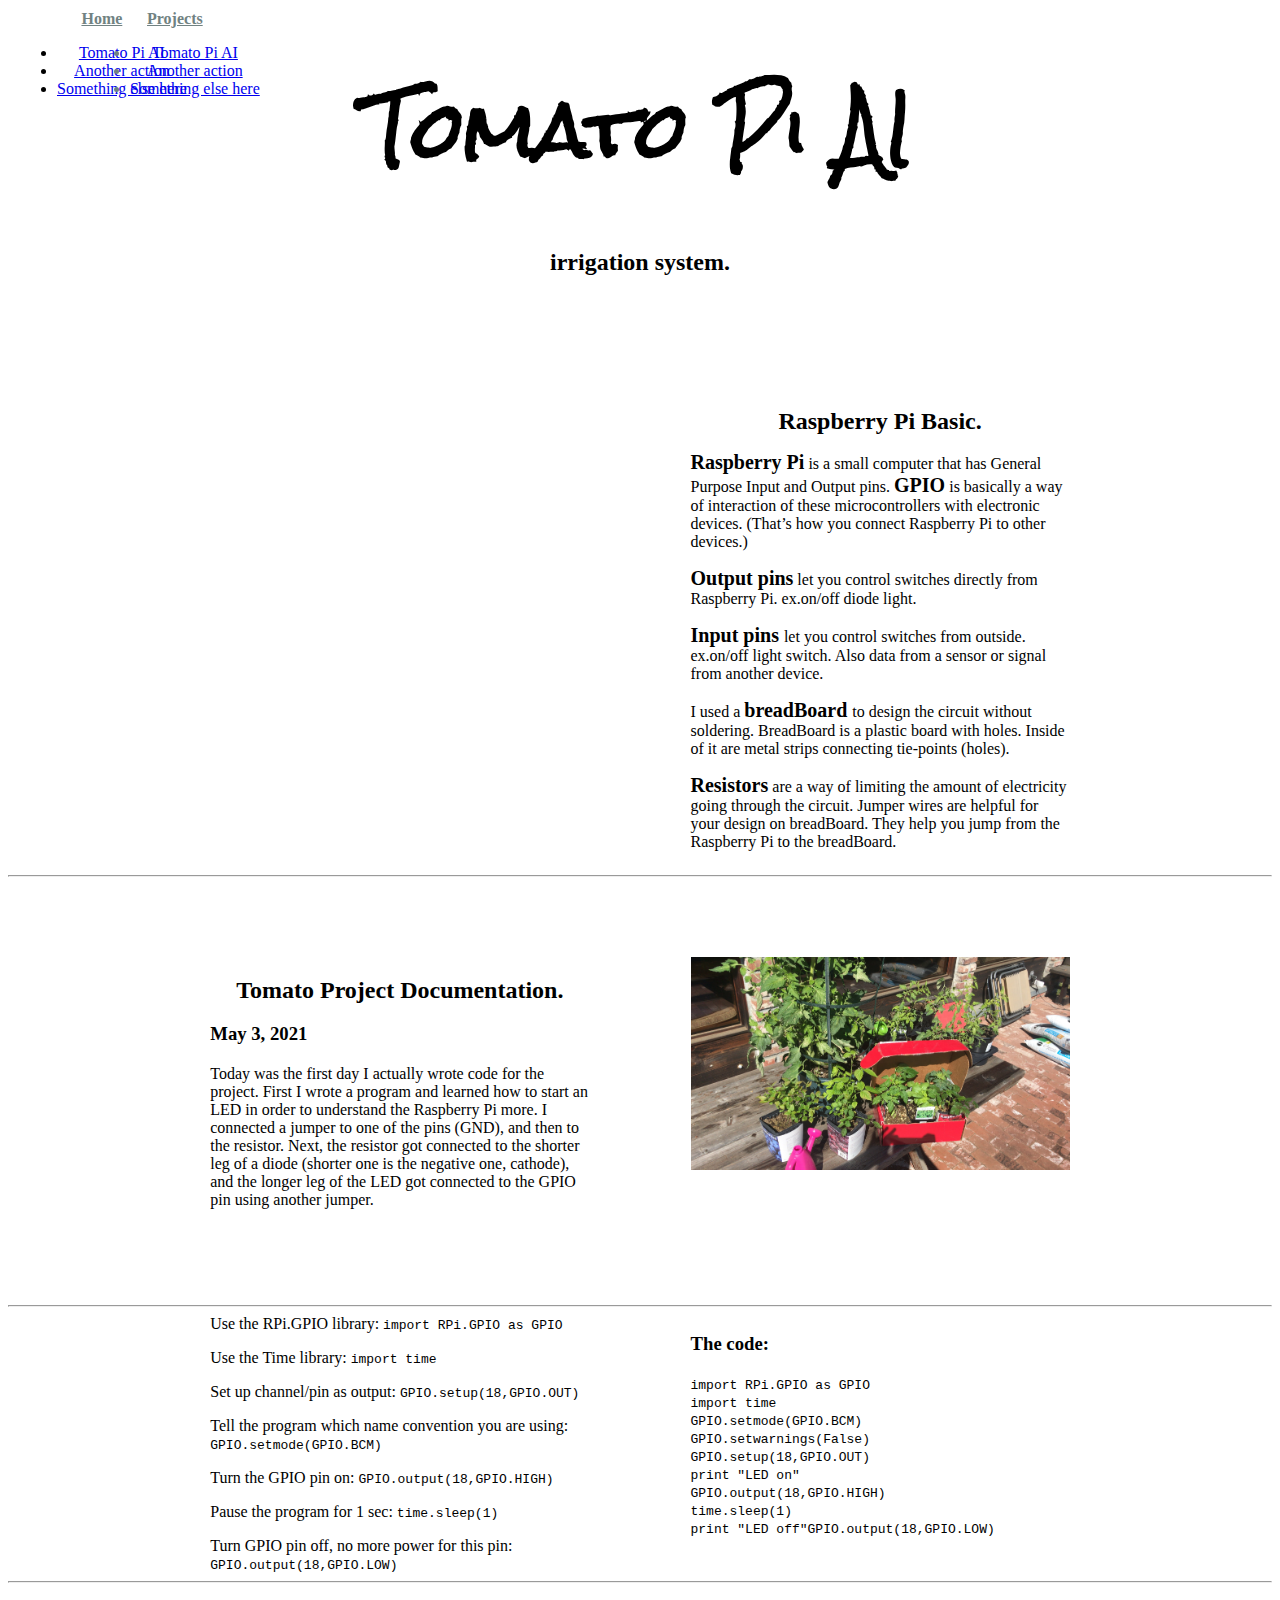
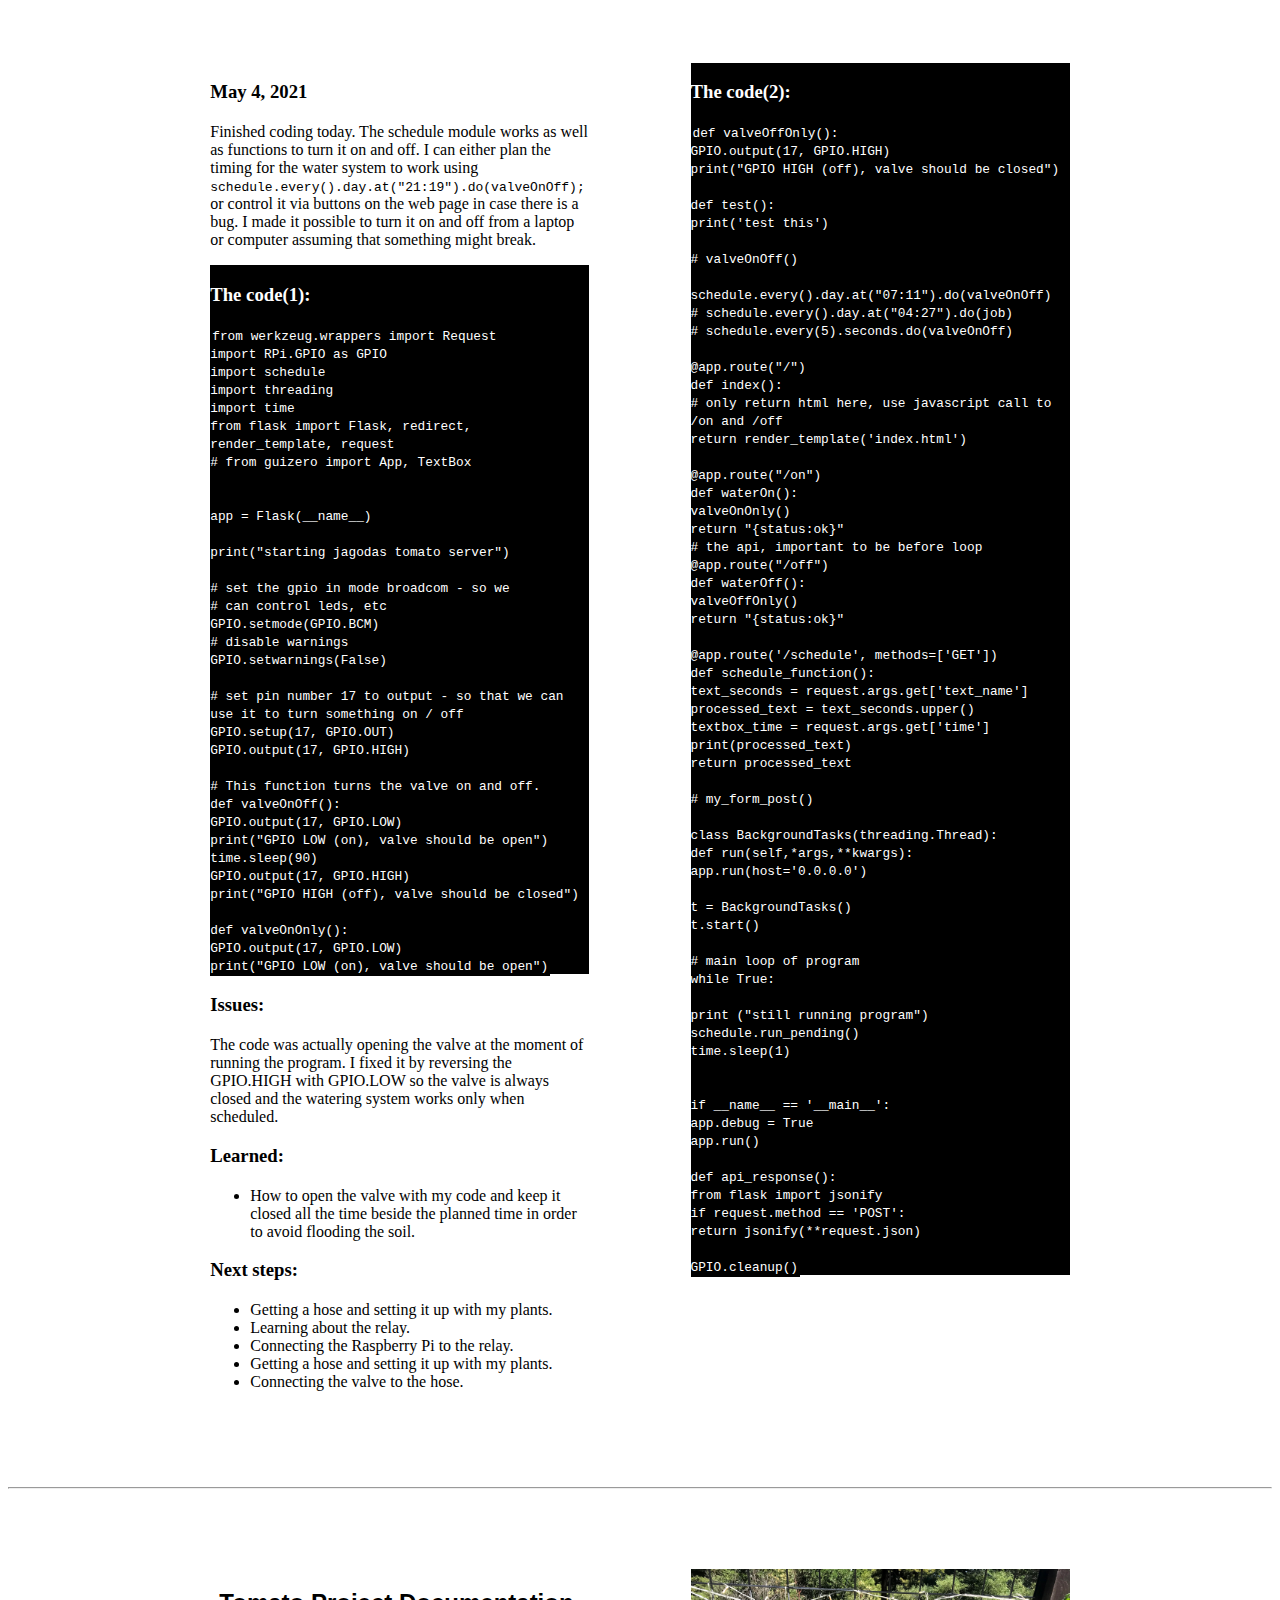
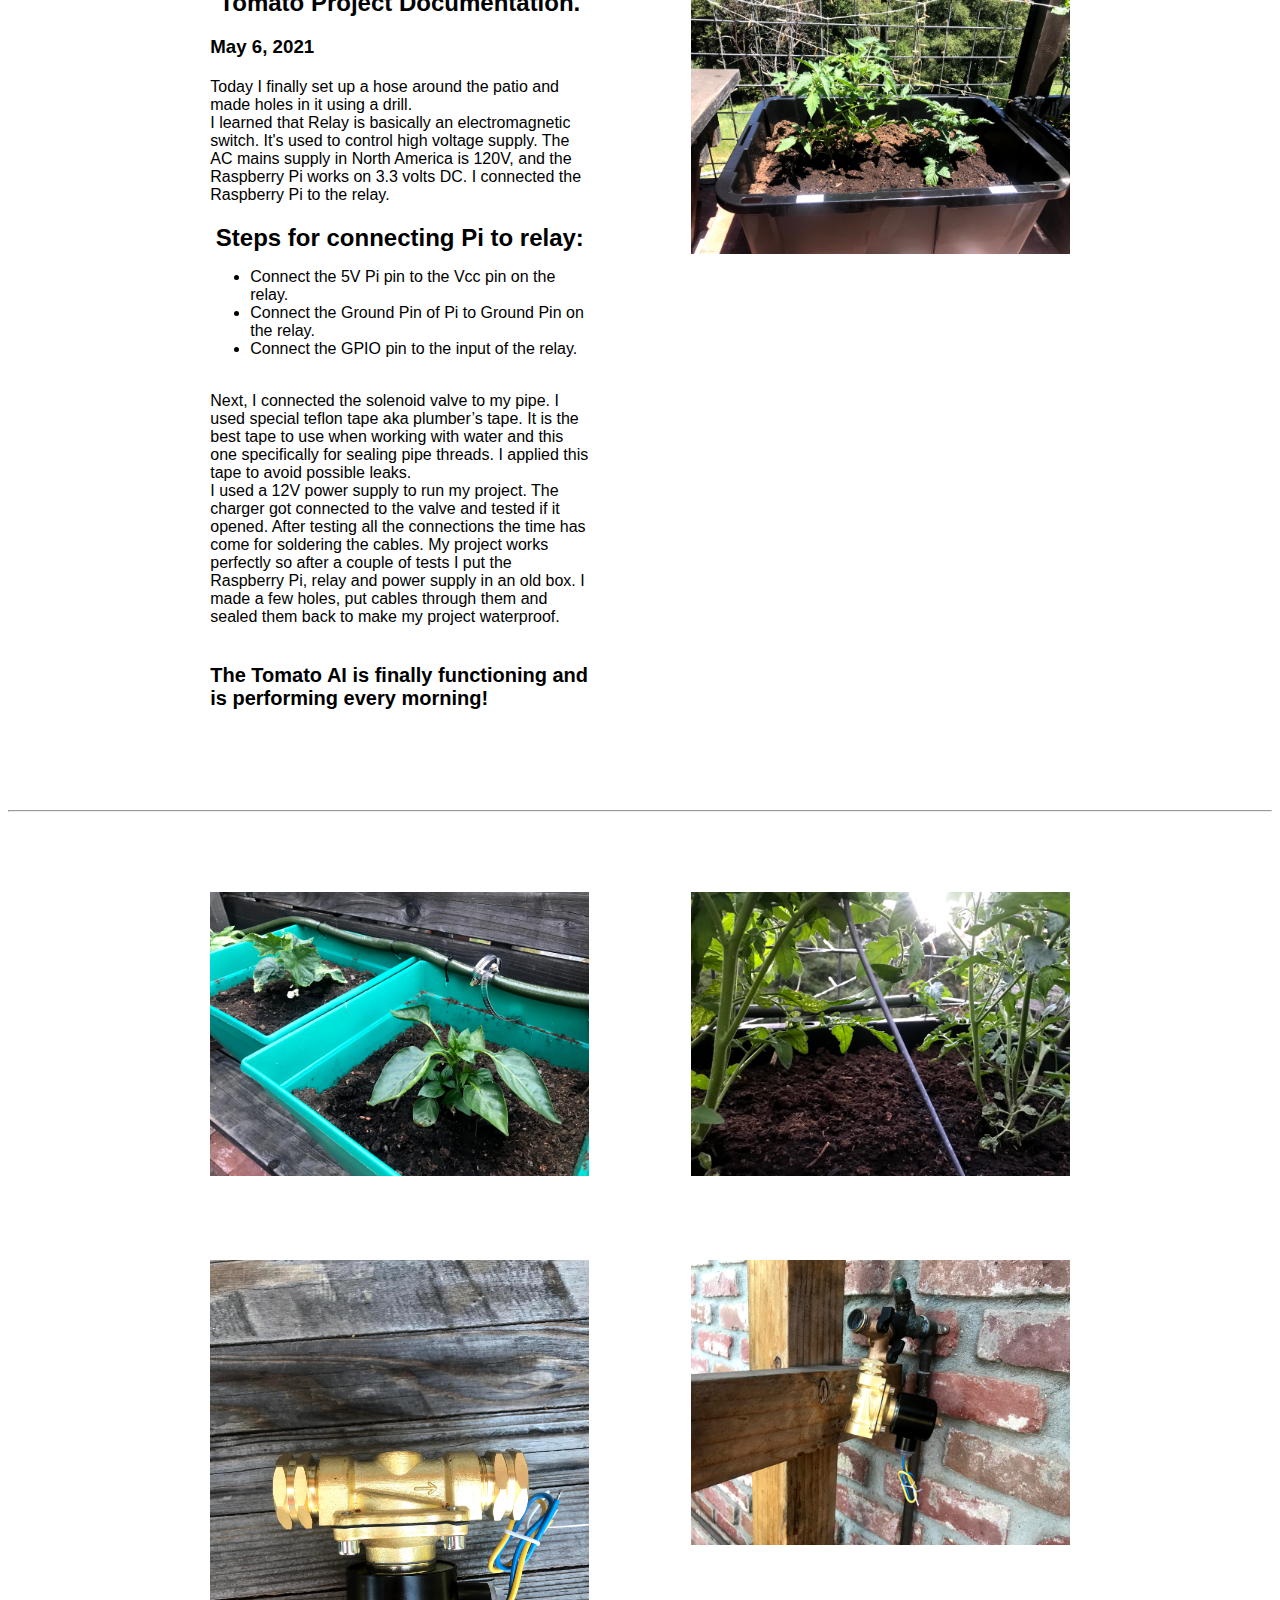
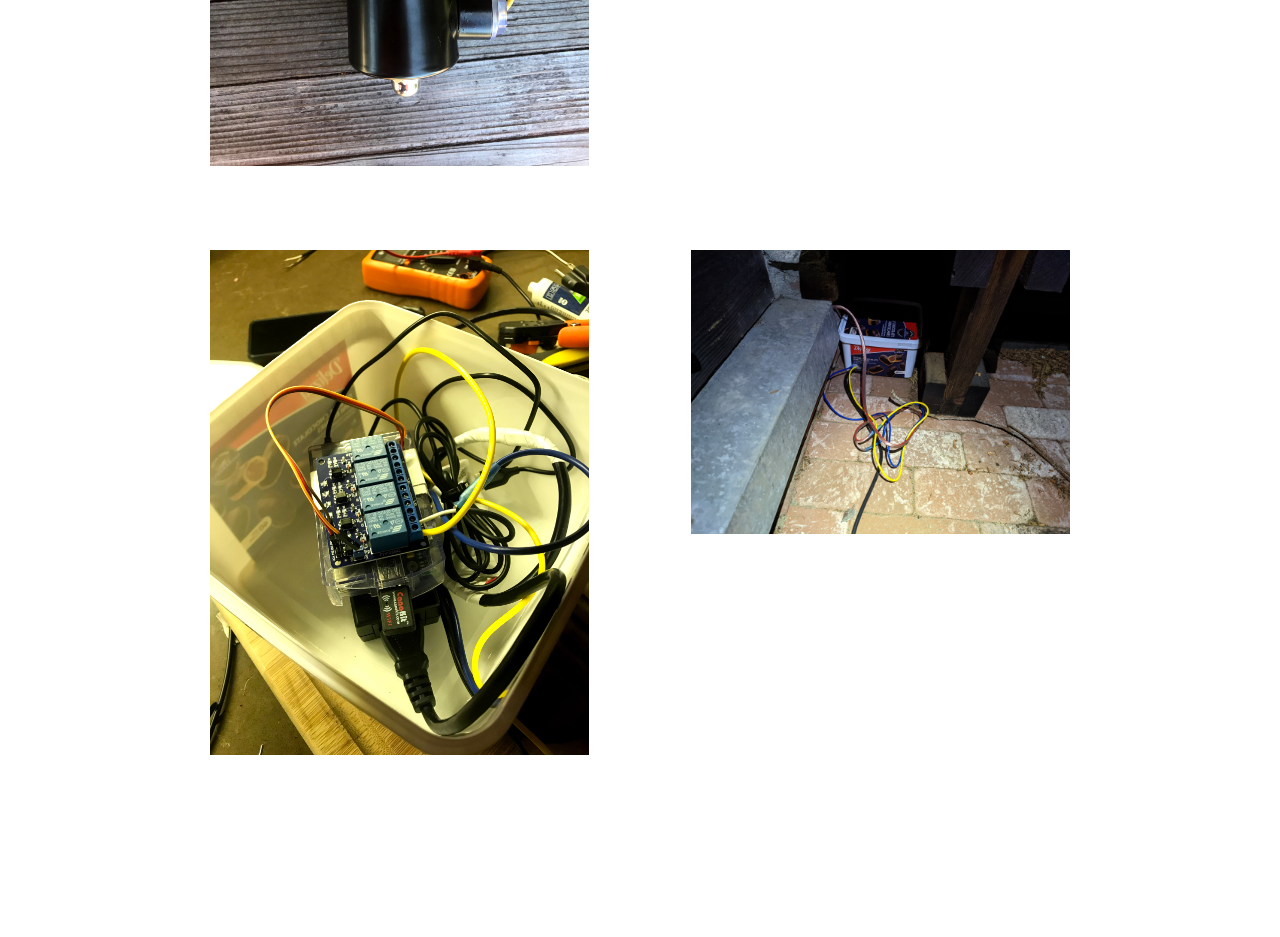
==== exercise.html @ 42cd70f2 "Add files via upload" ====
<!DOCTYPE html>
<html lang="en" dir="ltr">
  <head>
    <meta charset="utf-8">
    <title>Tomato Pi Web</title>
    <link href="https://cdn.jsdelivr.net/npm/bootstrap@5.0.1/dist/css/bootstrap.min.css" rel="stylesheet" integrity="sha384-+0n0xVW2eSR5OomGNYDnhzAbDsOXxcvSN1TPprVMTNDbiYZCxYbOOl7+AMvyTG2x" crossorigin="anonymous">

    <link rel="stylesheet" href="css/styles3.css">

  </head>
  <body>
    <!-- ***DROPDOWN MENU/PAGE TITLE*** -->

<div class="top-container">
    <div class="dropdown-home">
      <a class="btn btn-secondary dropdown-toggle" href="https://www.w3schools.com/" role="button" id="dropdownMenuLink" data-bs-toggle="dropdown" aria-expanded="false">
        Home
      </a>
      <ul class="dropdown-menu" aria-labelledby="dropdownMenuLink">
        <li><a class="dropdown-item" href="#">Tomato Pi AI</a></li>
        <li><a class="dropdown-item" href="#">Another action</a></li>
        <li><a class="dropdown-item" href="#">Something else here</a></li>
      </ul>
    </div>

    <div class="dropdown">
      <a class="btn btn-secondary dropdown-toggle" href="https://www.w3schools.com/" role="button" id="dropdownMenuLink" data-bs-toggle="dropdown" aria-expanded="false">
        Projects
      </a>

      <ul class="dropdown-menu" aria-labelledby="dropdownMenuLink">
        <li><a class="dropdown-item" href="#">Tomato Pi AI</a></li>
        <li><a class="dropdown-item" href="#">Another action</a></li>
        <li><a class="dropdown-item" href="#">Something else here</a></li>
      </ul>
    </div>
    <h1>Tomato Pi AI</h1>
    <h2 class="intro">irrigation system.</h2>
</div>


<!-- *** FIRST CONTAINER/INTRO *** -->

<div class="intro_container">
  <div class="intro_img_container">
   <img class=intro_photo src="images/tomato_main.jpg" alt="">
   </div>
  <div class="all-text-container">
    <h2>Raspberry Pi Basic.</h2>

    <p> <span class="bolder">Raspberry Pi</span> is a small computer that has General Purpose Input and Output pins. <span class="bolder">GPIO</span> is basically a way of interaction of these microcontrollers with electronic devices. (That’s how
        you connect Raspberry Pi to other devices.)
      </p>
      <p><span class="bolder">Output pins</span> let you control switches directly from Raspberry Pi. ex.on/off diode light.</p>
      <p><span class="bolder">Input pins </span> let you control switches from outside. ex.on/off light switch. Also data from a sensor or signal from another device.</p>
      <p>I used a <span class="bolder">breadBoard </span> to design the circuit without soldering. BreadBoard is a plastic board with holes. Inside of it are metal strips connecting tie-points (holes).</p>
      <p><span class="bolder">Resistors</span> are a way of limiting the amount of electricity going through the circuit. Jumper wires are helpful for your design on breadBoard. They help you jump from the Raspberry Pi to the breadBoard.</p>
</div>
</div>
<hr>
<!-- SECOND CONTAINER -->

<div class="second_container">
  <div class="all-text-container2">
    <h2>Tomato Project Documentation.</h2>
    <h3>May 3, 2021</h3>
    <p class="dev1_text">
     Today was the first day I actually wrote code for the project. First I wrote a program and learned how to start an LED in order to understand the Raspberry Pi more. I connected a jumper to
     one of the pins (GND), and then to the resistor. Next, the resistor got
     connected to the shorter leg of a diode (shorter one is the negative one, cathode), and the longer leg of the LED got connected to the GPIO pin using another jumper.
 </p>
 </div>
<div class="intro_img_container2">
 <img class=intro_photo src="images/tomato1.jpg" alt="">
 </div>

</div>
<hr>

<!-- ** THIRD CONTAINER *** -->

<div class="intro_container">
  <div class="intro_img_container">
   <!-- <img class=intro_photo src="images/screenshot1.png" alt=""> -->
      Use the RPi.GPIO library:
      <code>import RPi.GPIO as GPIO</code>

      <p></p>Use the Time library:
      <code>import time</code>

      <p></p>Set up channel/pin as output:
      <code>GPIO.setup(18,GPIO.OUT)</code>

      <p></p>Tell the program which name convention you are using:
      <code>GPIO.setmode(GPIO.BCM)</code>

      <p></p>Turn the GPIO pin on:
      <code>GPIO.output(18,GPIO.HIGH)</code>

      <p></p>Pause the program for 1 sec:
      <code>time.sleep(1)</code>

      <p></p>Turn GPIO pin off, no more power for this pin:
      <code>GPIO.output(18,GPIO.LOW)</code>
   </div>
  <div class="all-text-container">
    <h3>The code: </h3>
      <code>
        import RPi.GPIO as GPIO<br>
        import time<br>
        GPIO.setmode(GPIO.BCM) <br>
        GPIO.setwarnings(False)<br>
        GPIO.setup(18,GPIO.OUT)<br>
        print "LED on"<br>
        GPIO.output(18,GPIO.HIGH)<br>
        time.sleep(1)<br>
        print "LED off"GPIO.output(18,GPIO.LOW)<br>
</code>

</div>
</div>
<hr>
<div class="second_container">
  <div class="all-text-container2">
    <h3>May 4, 2021</h3>
    <p class="dev1_text">
     Finished coding today. The schedule module works as well as functions to turn it on and off.
     I can either plan the timing for the water system to work using <code>schedule.every().day.at("21:19").do(valveOnOff);</code>
     or control it via buttons on the web page in case there is a bug. I made it possible to turn it on and off from a
     laptop or computer assuming that something might break.
 </p>
 <div class="intro_img_container_code_1">
   <h3 class="h3_code">The code(1):</h3>
   <code class="code">from werkzeug.wrappers import Request <br>
   import RPi.GPIO as GPIO<br>
   import schedule<br>
   import threading<br>
   import time<br>
   from flask import Flask, redirect, render_template, request<br>
   # from guizero import App, TextBox<br>
<br><br>

   app = Flask(__name__)<br>
<br>
   print("starting jagodas tomato server")<br>
<br>
   # set the gpio in mode broadcom - so we<br>
   #  can control leds, etc<br>
   GPIO.setmode(GPIO.BCM)<br>
   # disable warnings<br>
   GPIO.setwarnings(False)<br>
<br>
   # set pin number 17 to output - so that we can use it to turn something on / off<br>
   GPIO.setup(17, GPIO.OUT)<br>
   GPIO.output(17, GPIO.HIGH)<br>
<br>
   # This function turns the valve on and off.<br>
   def valveOnOff():<br>
      GPIO.output(17, GPIO.LOW)<br>
      print("GPIO LOW (on), valve should be open")<br>
      time.sleep(90)<br>
      GPIO.output(17, GPIO.HIGH)<br>
      print("GPIO HIGH (off), valve should be closed")<br>
<br>
   def valveOnOnly():<br>
      GPIO.output(17, GPIO.LOW)<br>
      print("GPIO LOW (on), valve should be open")</code>

  </div>
  <p class="dev1_text">

      <h3>Issues:</h3>
      The code was actually opening the valve at the moment of running the program. I fixed it by reversing the GPIO.HIGH with GPIO.LOW so the valve is always closed and the watering system works only when scheduled.

      <h3>Learned:</h3>
      <ul>
        <li>How to open the valve with my code and keep it closed all the time beside the planned time in
          order to avoid flooding the soil.
        </li>

      </ul>
      <h3>Next steps:</h3>
      <ul>
        <li>Getting a hose and setting it up with my plants.</li>
        <li>Learning about the relay.</li>
        <li>Connecting the Raspberry Pi to the relay.</li>
        <li>Getting a hose and setting it up with my plants.</li>
        <li>Connecting the valve to the hose. </li>
      </ul>

 </div>
<div class="intro_img_container_code_2">
  <h3 class="h3_code">The code(2):</h3>
  <code class="code">
    def valveOffOnly(): <br>
   GPIO.output(17, GPIO.HIGH)<br>
   print("GPIO HIGH (off), valve should be closed")<br>
<br>
def test():<br>
   print('test this')<br>
<br>

# valveOnOff()<br>
<br>
schedule.every().day.at("07:11").do(valveOnOff)<br>
# schedule.every().day.at("04:27").do(job)<br>
# schedule.every(5).seconds.do(valveOnOff)<br>
<br>

@app.route("/")<br>
def index():<br>
   # only return html here, use javascript call to /on and /off<br>
   return render_template('index.html')<br>
<br>
@app.route("/on")<br>
def waterOn():<br>
   valveOnOnly()<br>
   return "{status:ok}"<br>

# the api, important to be before loop<br>
@app.route("/off")<br>
def waterOff():<br>
   valveOffOnly()<br>
   return "{status:ok}"<br>
<br>
@app.route('/schedule', methods=['GET'])<br>
def schedule_function():<br>
   text_seconds = request.args.get['text_name']<br>
   processed_text = text_seconds.upper()<br>
   textbox_time = request.args.get['time']<br>
   print(processed_text)<br>
   return processed_text<br>
<br>
# my_form_post()
<br><br>

class BackgroundTasks(threading.Thread):<br>
   def run(self,*args,**kwargs):<br>
       app.run(host='0.0.0.0')<br>
<br>
t = BackgroundTasks()<br>
t.start()<br>
<br>
# main loop of program<br>
while True:<br><br>
   print ("still running program")<br>
   schedule.run_pending()<br>
   time.sleep(1)<br>

<br><br>



if __name__ == '__main__':<br>
   app.debug = True<br>
   app.run()<br>
<br>


def api_response():<br>
   from flask import jsonify<br>
   if request.method == 'POST':<br>
       return jsonify(**request.json)<br>
<br>
GPIO.cleanup()<br>
</code>

 </div>

</div>
<hr>

<div class="second_container">
  <div class="all-text-container_last">
    <h2>Tomato Project Documentation.</h2>
    <h3>May 6, 2021</h3>
    <p class="dev1_text_last">
     Today I finally set up a hose around the patio and made holes in it using a drill. <br>
     I learned that Relay is basically an electromagnetic switch. It's used to control high voltage supply. The AC mains supply in North America is 120V, and the Raspberry Pi works on 3.3 volts DC. I connected the Raspberry Pi to the relay.<br>

     <h2>Steps for connecting Pi to relay:</h2>
     <ul>
      <li>Connect the 5V Pi pin to the Vcc pin on the relay.</li>
      <li>Connect the Ground Pin of Pi to Ground Pin on the relay.</li>
      <li>Connect the GPIO pin to the input of the relay.</li>
     </ul>

     <br>

     Next, I connected the solenoid valve to my pipe. I used special teflon tape aka plumber’s tape.
      It is the best tape to use when working with water and this one specifically for sealing pipe threads.
       I applied this tape to avoid possible leaks.
<br>
     I used a 12V power supply to run my project. The charger got connected to the valve and tested if it opened.
     After testing all the connections the time has come for soldering the cables. My project works perfectly so after
      a couple of tests I put the Raspberry Pi, relay and power supply in an old box. I made a few holes, put cables
      through them and sealed them back to make my project waterproof. <br> <br> <p class="bolder">The Tomato AI is finally functioning and
       is performing every morning!</p>

 </div>
<div class="intro_img_container2">
 <img class=intro_photo src="images/tom2.jpg" alt="">
 </div>

</div>
<hr>

<div class="intro_container break">
  <div class="intro_img_container">
   <img class=intro_photo src="images/tom3.jpg" alt="">
   </div>
   <div class="intro_img_container2">
    <img class=intro_photo src="images/tom4.jpg" alt="">
    </div>
</div>

<div class="intro_container break">
  <div class="intro_img_container ">
   <img class=intro_photo src="images/tom5.jpg" alt="">
   </div>
   <div class="intro_img_container2">
    <img class=intro_photo src="images/tom6.jpg" alt="">
    </div>
</div>

<div class="intro_container break">
  <div class="intro_img_container">
   <img class=intro_photo src="images/tom7.jpg" alt="">
   </div>
   <div class="intro_img_container2">
    <img class=intro_photo src="images/tom8.jpg" alt="">
    </div>
</div>

<div class="last_container">
  <div class="last_img">
   <img class=intro_photo src="images/tom9.jpg" alt="">
   </div>

<script src="https://cdn.jsdelivr.net/npm/bootstrap@5.0.1/dist/js/bootstrap.bundle.min.js" integrity="sha384-gtEjrD/SeCtmISkJkNUaaKMoLD0//ElJ19smozuHV6z3Iehds+3Ulb9Bn9Plx0x4" crossorigin="anonymous"></script>
</body>

</html>
---- css/styles3.css ----
@import url('https://fonts.googleapis.com/css2?family=Sigmar+One&display=swap');
@import url('https://fonts.googleapis.com/css2?family=Rock+Salt&display=swap');



body{
  text-align: center;
}


h1{
  text-align: center;
  font-size: 4.625rem;
  margin-top: 40px;
  font-family: 'Rock Salt', cursive;
  margin-bottom: 2rem;

}
h2{
  text-align: center;
  margin-bottom: 12px;
}
h3{
  text-align: left;
  margin-bottom: 20px;
}



/* ***DROPDWON MENU*** */

.dropdown{
  color: #718282;
  position: absolute;
  top: 10px;
  left: 90px;

}
.dropdown-home{
  position: absolute;
  top: 10px;
  left: 17px;
}
.dropdown-toggle::after {
   content: none;
}

.btn{
 color: #718282;
 background-color: transparent;
 border: 0;
 font-weight: bold;

 /* padding: 0%; */
}
.dropdown-item{
 padding: 0;
}

.dropdown-item:hover{
 padding: 3px;
 margin-left: 0px;
 border: 0;
}

/* ***TITLE*** */

.intro{
  margin-bottom: 7rem;
}


/* ***FIRST CONTAINER/INTRO*** */

.intro_container{
  display: block;
  overflow: auto;
}

.intro_img_container{
  width: 30%;
  /* height: 200px; */
  margin-right: 4%;
  padding-right: 0;
  /* background-color: red; */
  float:left;
  display: inline-block;
  margin-left: 16%;
  text-align: left;
}
.intro_photo{
  /* margin-left: 15rem; */
  /* padding: 6rem; */
  width: 100%;
  /* height: 500px; */
  border-radius: 3%
  object-fit: cover;
}

.all-text-container{
  /* height: 200px; */
  width: 30%;
  text-align: left;
  float: left;
  padding-left: 0px;
  margin-left: 4%;
  margin-right: 16%;
  display: inline-block;

}
.bolder{
  font-weight: bold;
  font-size: 1.25rem;
}



/* ***SECOND CONTAINER/DEVELOPMENT***  */

.second_container{
  display: block;
  overflow: auto;
  /* background-color: grey; */
  margin-top: 5rem;
  margin-bottom: 5rem;
  /* height: 100%; */
}

.all-text-container2{
  width: 30%;
  text-align: left;
  float: left;
  padding-left: 0px;
  margin-left: 16%;
  margin-right: 4%;
  display: inline-block;
  /* background-color: red; */
}

.intro_img_container2{
  width: 30%;
  /* height: 200px; */
  margin-right: 16%;
  padding-right: 0;
  /* background-color: green; */
  float:left;
  display: inline-block;
  margin-left: 4%;
}

.dev1_photo{
  width: 100%;
  float: left;
  /* margin-left: 5rem; */
  border-radius: 3%;
}

.dev1_h2{
  margin-left: 31px;
  /* padding-left: 1px; */
  /* position: relative; */
  /* left:10px; */
}
.dev1_text{
  /* padding: 0;
  position: relative; */
}

/* ** THIRD CONTAINER ***  */

.dev3_code_explenation{
  width: 30%;
  /* height: 200px; */
  margin-right: 4%;
  padding-right: 0;
  /* background-color: red; */
  float:left;
  display: inline-block;
  margin-left: 16%;
}
.code{
  font-family: Consolas,"courier new";
  color: white;
  background-color: black;
  padding: 2px;
  font-size: 80%;
  text-align: left;

}

.intro_img_container_code_1{
  width: 100%;
  /* height: 200px; */
  margin-right: 16%;
  padding-right: 0;
  background-color: black;
  float:left;
  display: inline-block;
  margin-left: 0%;
  text-align: left;
  margin-bottom: 20px;
}
.h3_code{
  color: white;
}

.intro_img_container_code_2{
  width: 30%;
  /* height: 200px; */
  margin-right: 16%;
  padding-right: 0;
  background-color: black;
  float:left;
  display: inline-block;
  margin-left: 4%;
  text-align: left;
}

.all-text-container_last{
  width: 30%;
  text-align: left;
  float: left;
  padding-left: 0px;
  margin-left: 16%;
  margin-right: 4%;
  display: inline-block;
  color: black;
  font-family: sans-serif;
  font-size: 1rem;
}
.dev1_text_last{
  color: black;
}
.break{
  margin-top: 5rem;
}

.last_container{

  text-align: center;
  margin-left: 16%;
  margin-top: 5rem;
  margin-bottom: 5rem;
  width: 68%;
  height: auto;
}
.last_img{
  height: 100%;
  object-fit: cover;
}
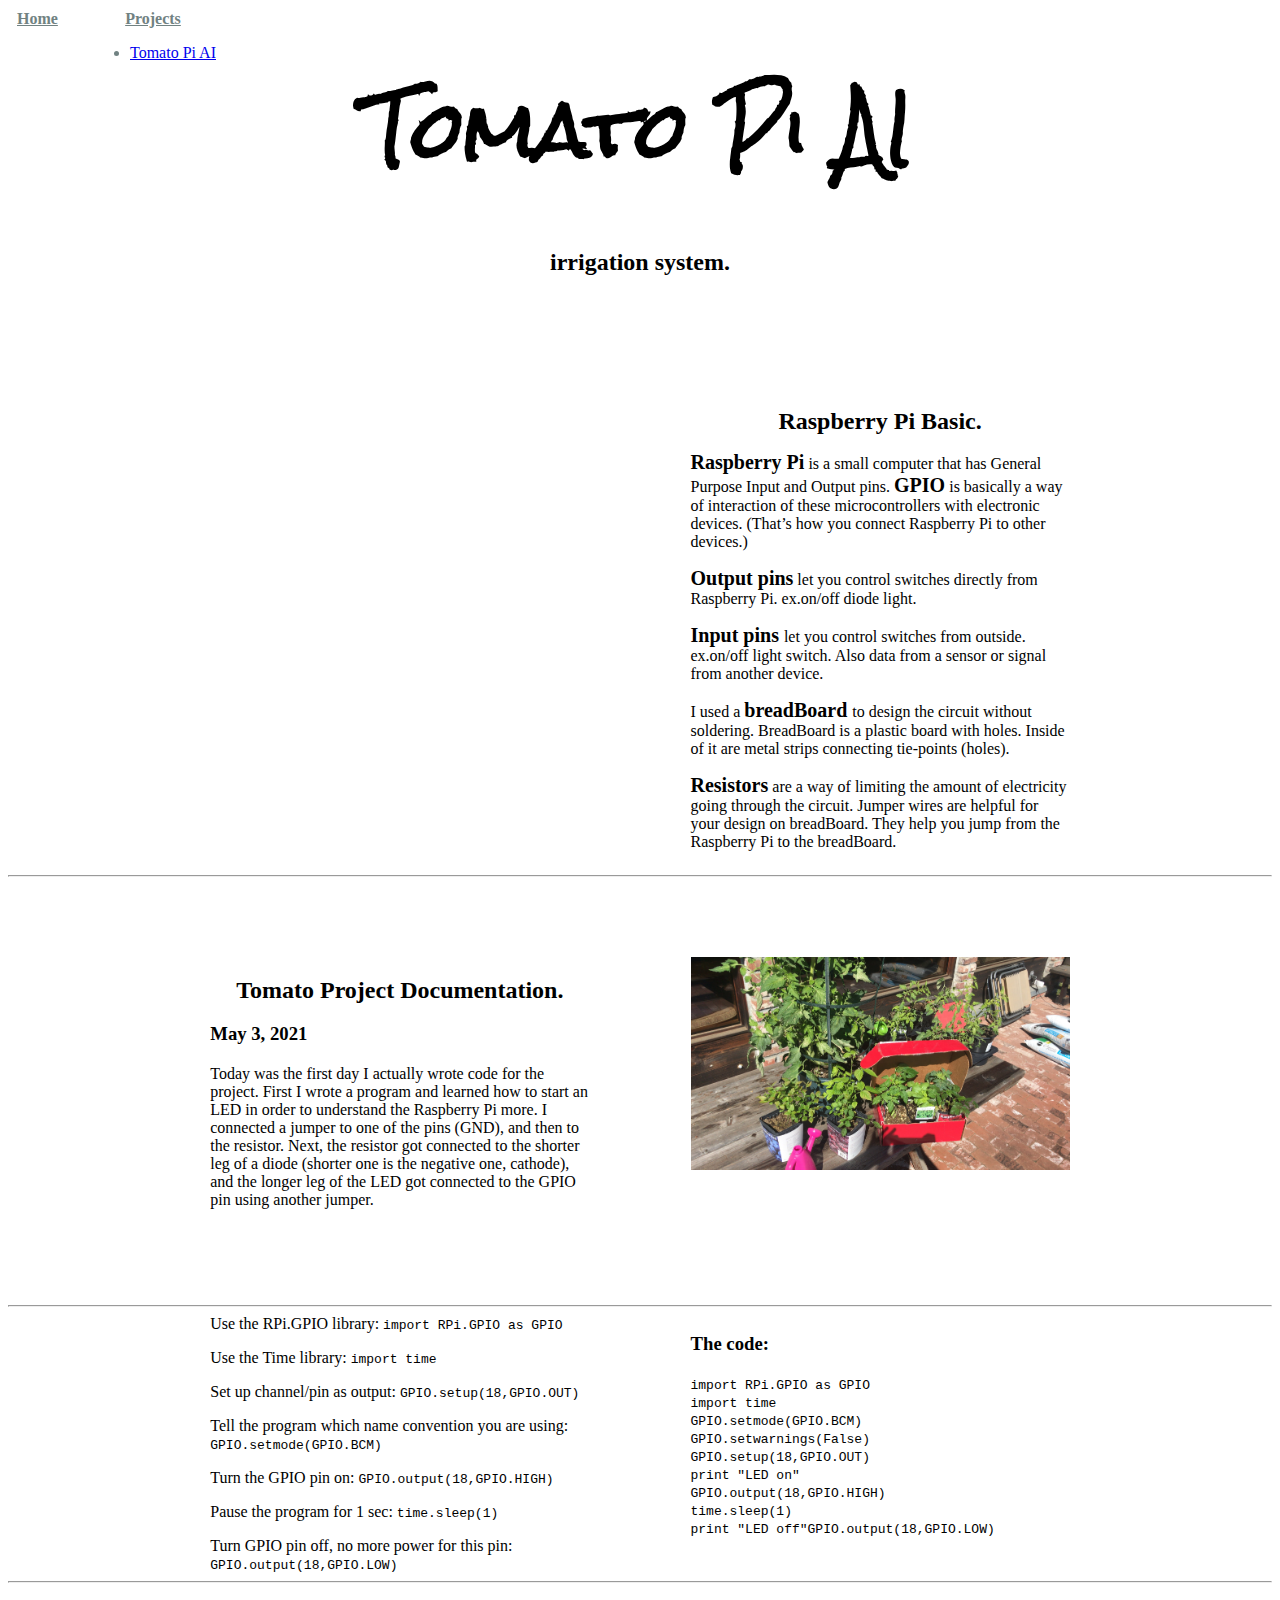
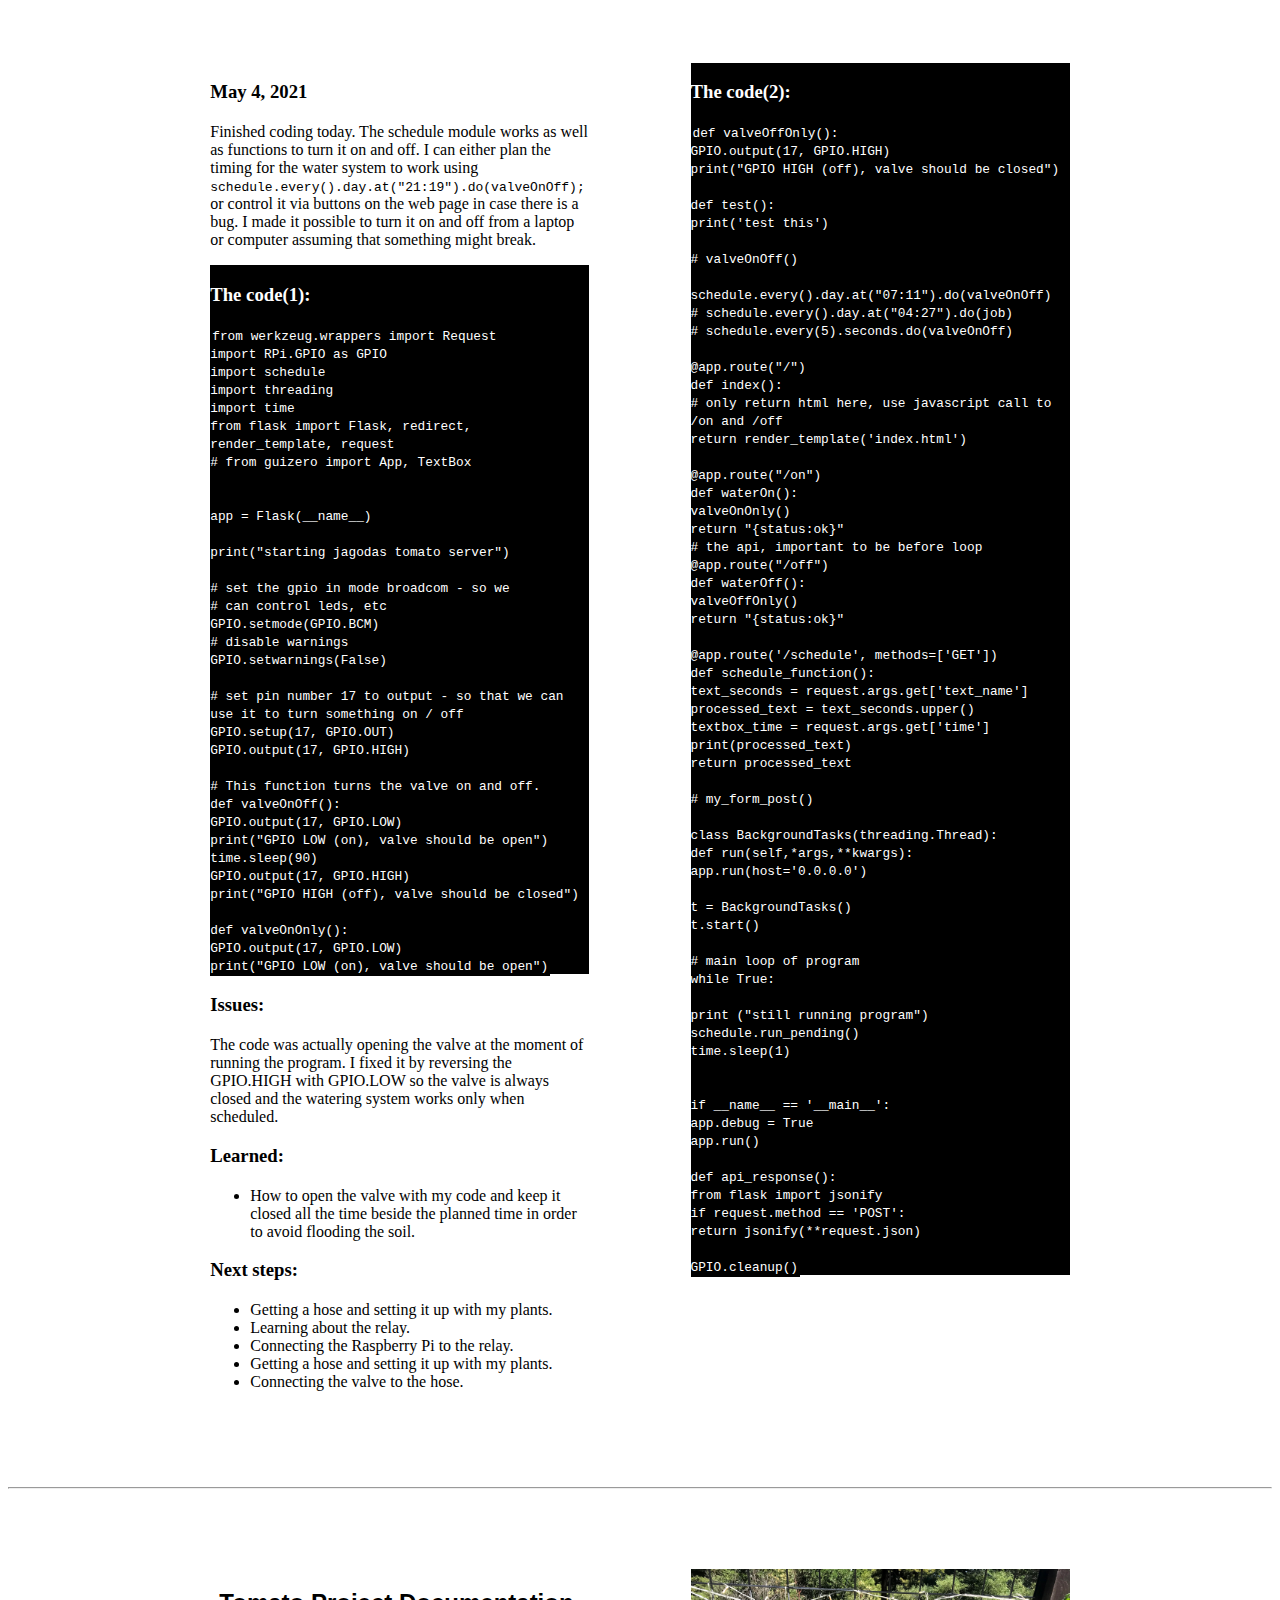
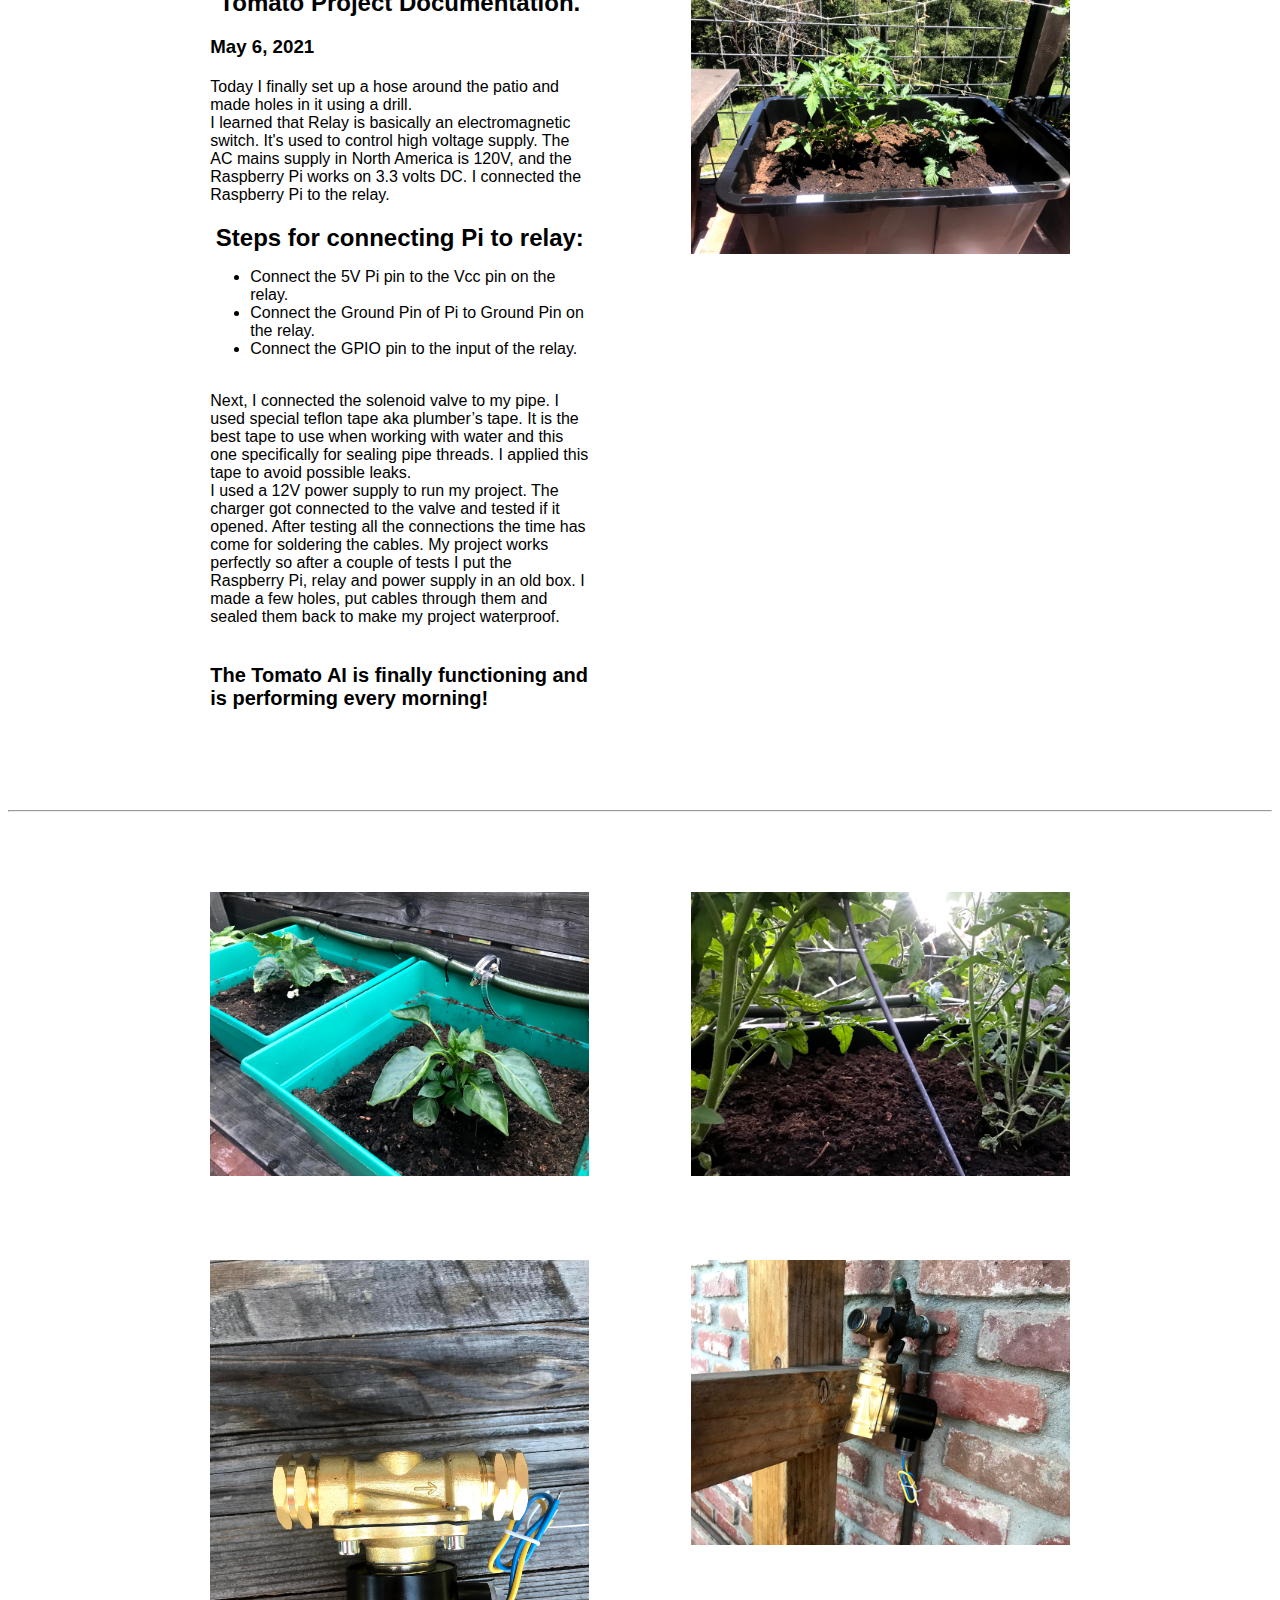
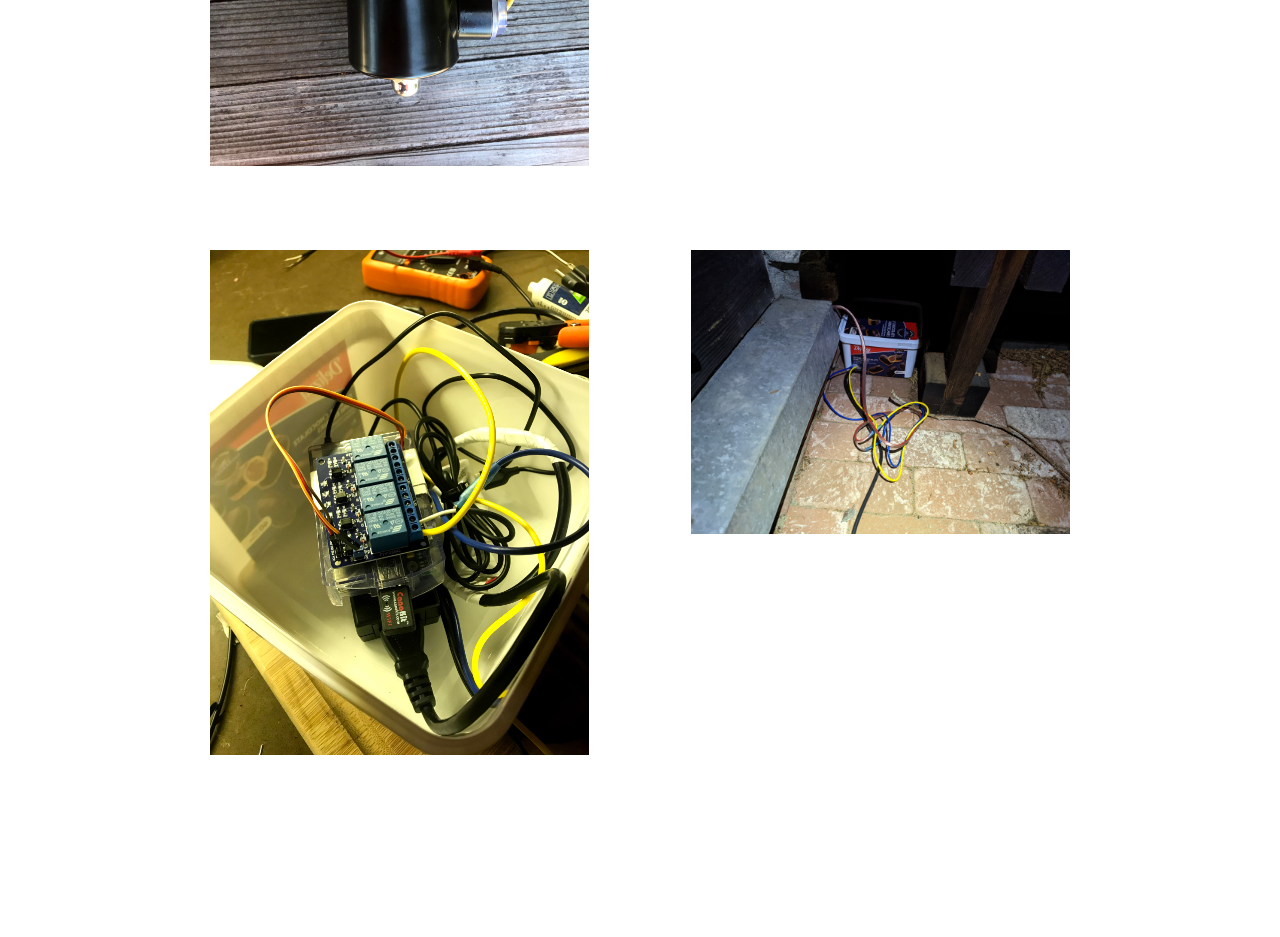
==== commit 79ee7e89: "Add files via upload" ====
--- a/exercise.html
+++ b/exercise.html
@@ -13,27 +13,21 @@
 
 <div class="top-container">
     <div class="dropdown-home">
-      <a class="btn btn-secondary dropdown-toggle" href="https://www.w3schools.com/" role="button" id="dropdownMenuLink" data-bs-toggle="dropdown" aria-expanded="false">
+      <a class="btn btn-secondary" href="index.html">
         Home
       </a>
-      <ul class="dropdown-menu" aria-labelledby="dropdownMenuLink">
-        <li><a class="dropdown-item" href="#">Tomato Pi AI</a></li>
-        <li><a class="dropdown-item" href="#">Another action</a></li>
-        <li><a class="dropdown-item" href="#">Something else here</a></li>
-      </ul>
-    </div>
-
+    </div>
     <div class="dropdown">
-      <a class="btn btn-secondary dropdown-toggle" href="https://www.w3schools.com/" role="button" id="dropdownMenuLink" data-bs-toggle="dropdown" aria-expanded="false">
+      <a class="btn btn-secondary dropdown-toggle" href="" role="button" id="dropdownMenuLink" data-bs-toggle="dropdown" aria-expanded="false">
         Projects
       </a>
 
       <ul class="dropdown-menu" aria-labelledby="dropdownMenuLink">
-        <li><a class="dropdown-item" href="#">Tomato Pi AI</a></li>
-        <li><a class="dropdown-item" href="#">Another action</a></li>
-        <li><a class="dropdown-item" href="#">Something else here</a></li>
+        <li><a class="dropdown-item" href="exercise.html">Tomato Pi AI</a></li>
       </ul>
     </div>
+
+
     <h1>Tomato Pi AI</h1>
     <h2 class="intro">irrigation system.</h2>
 </div>
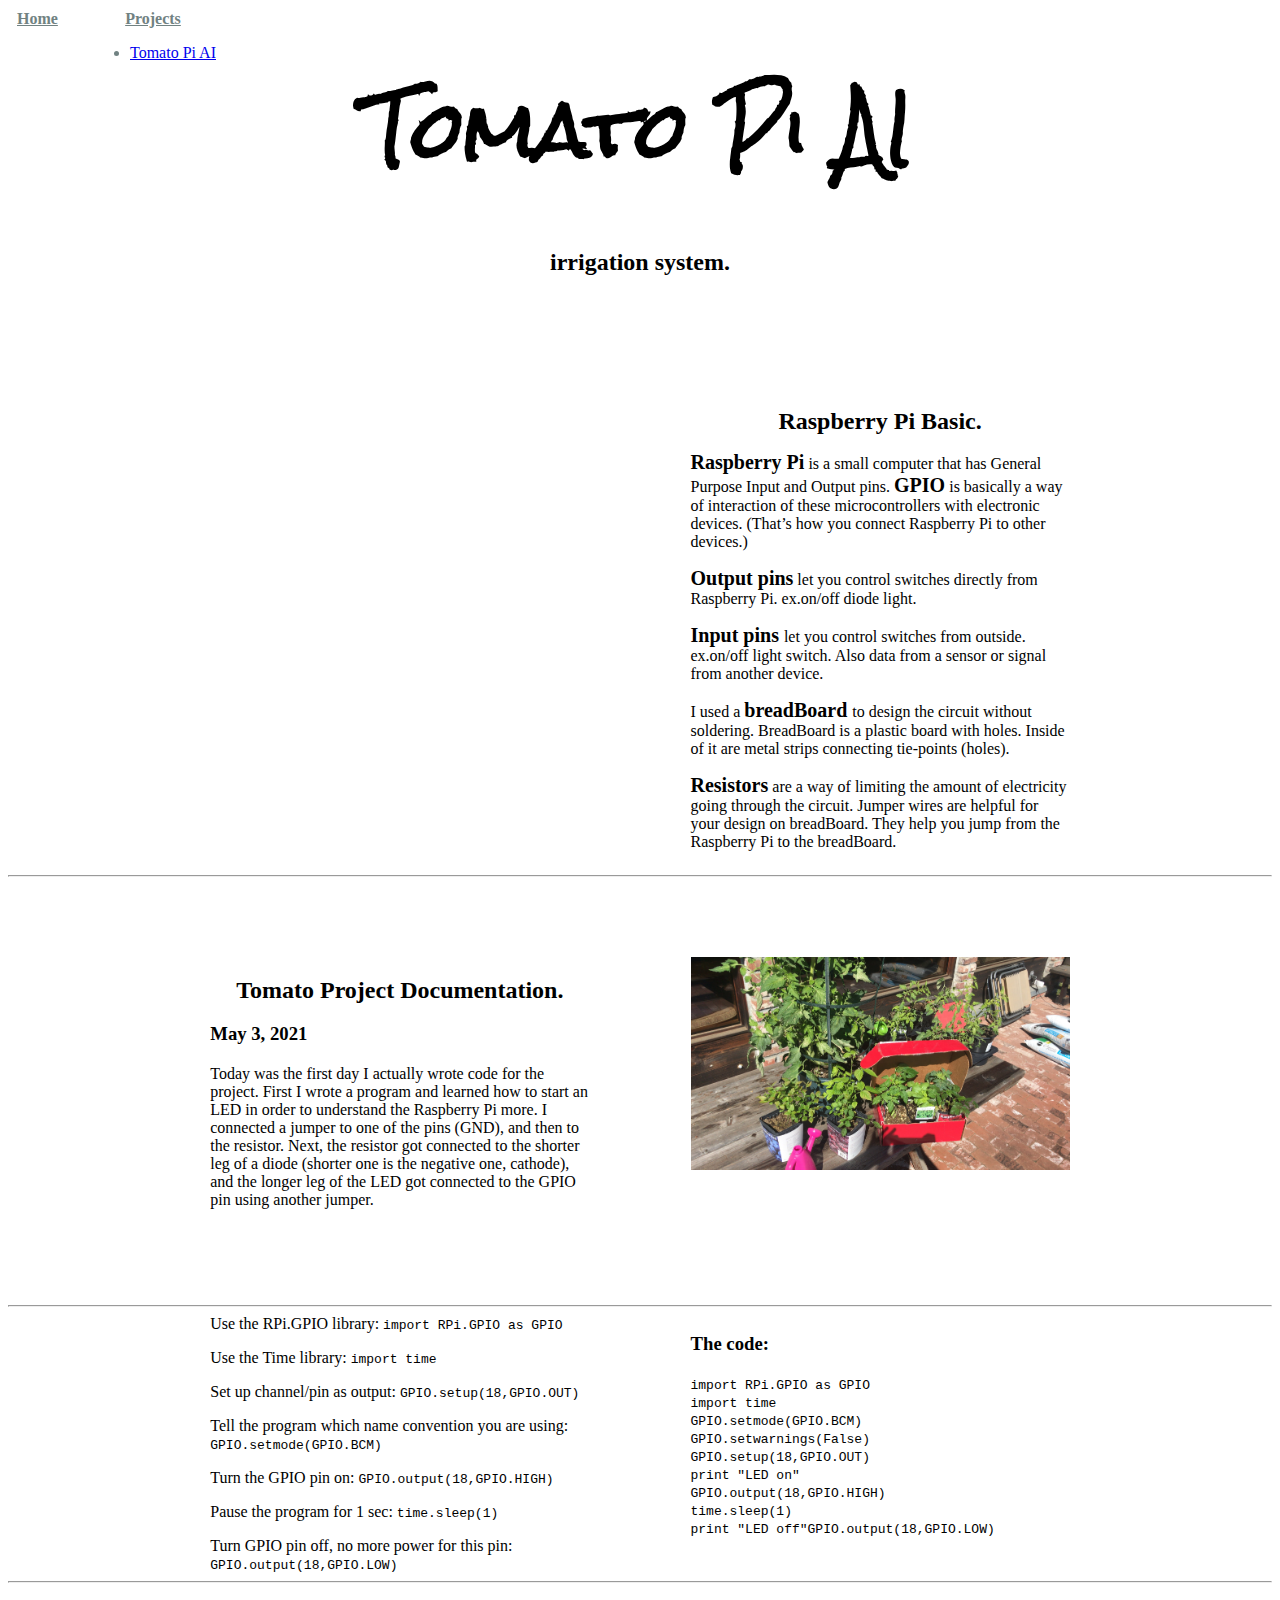
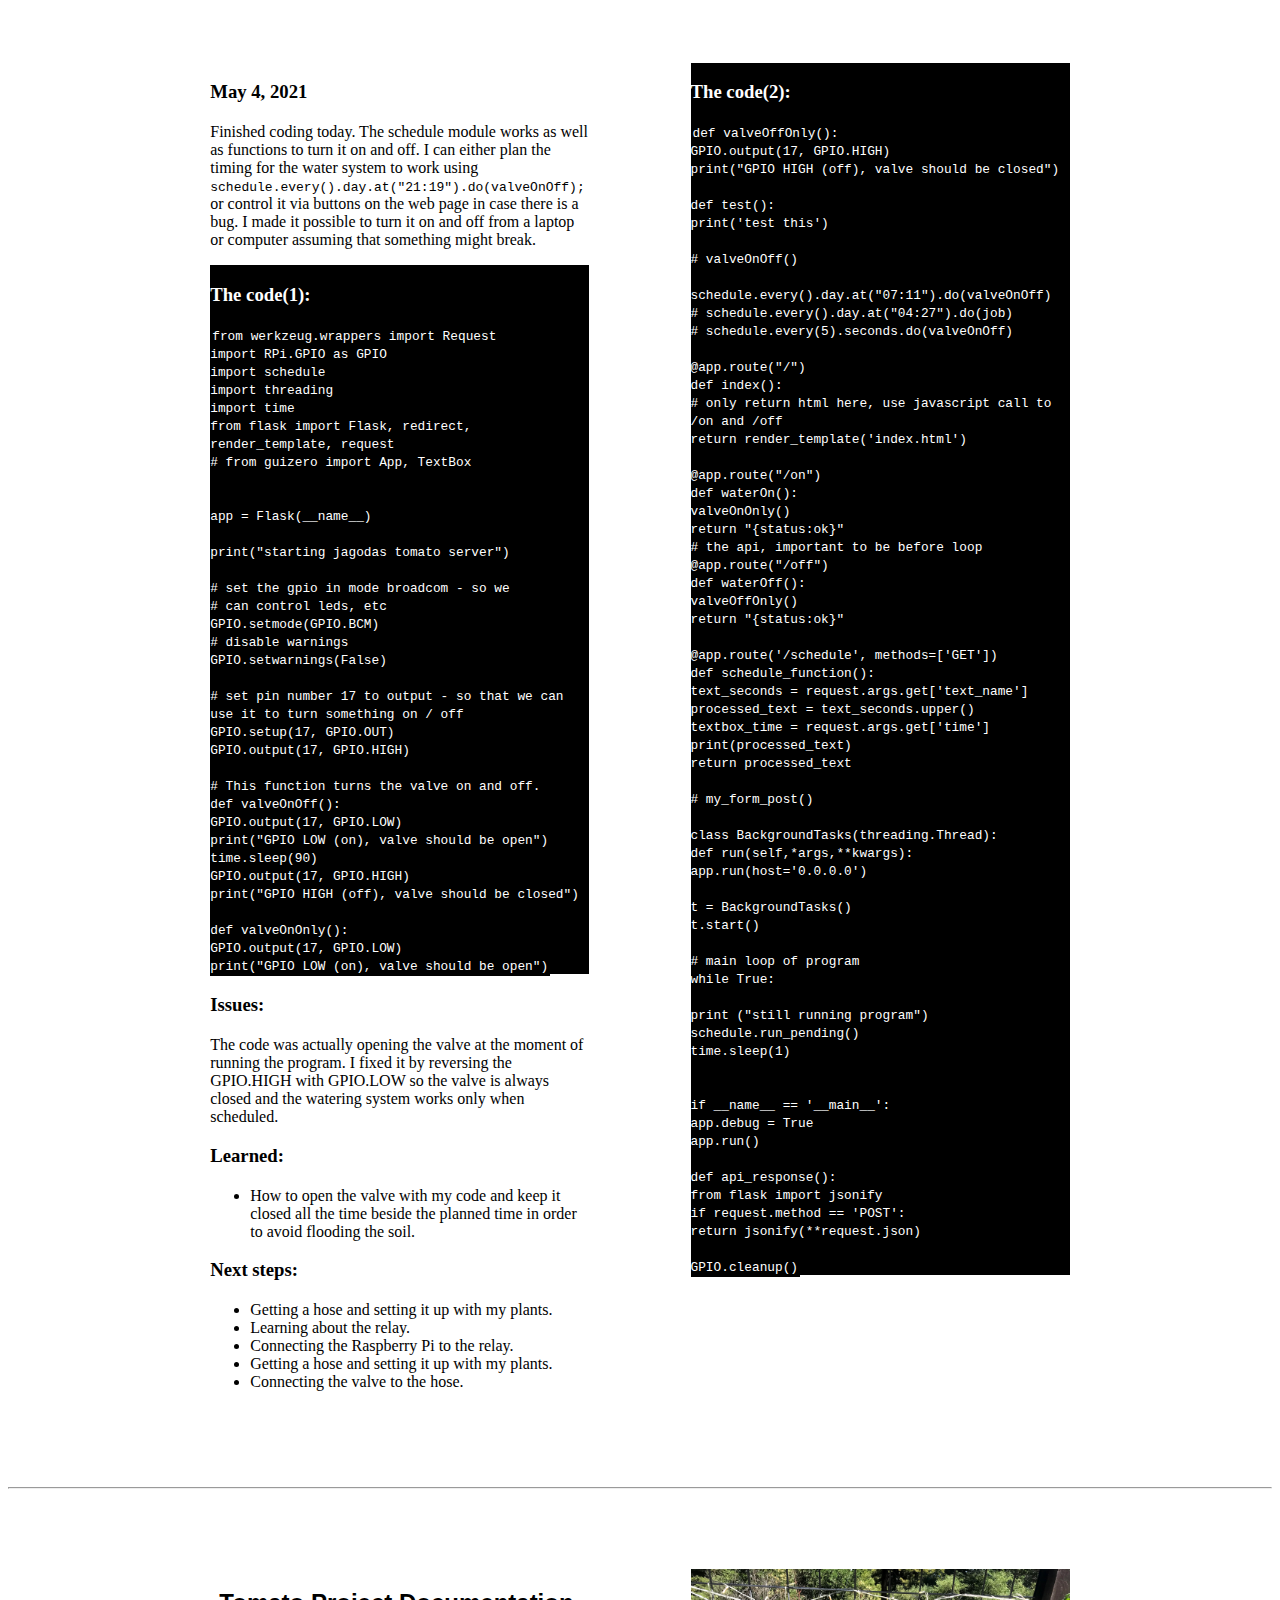
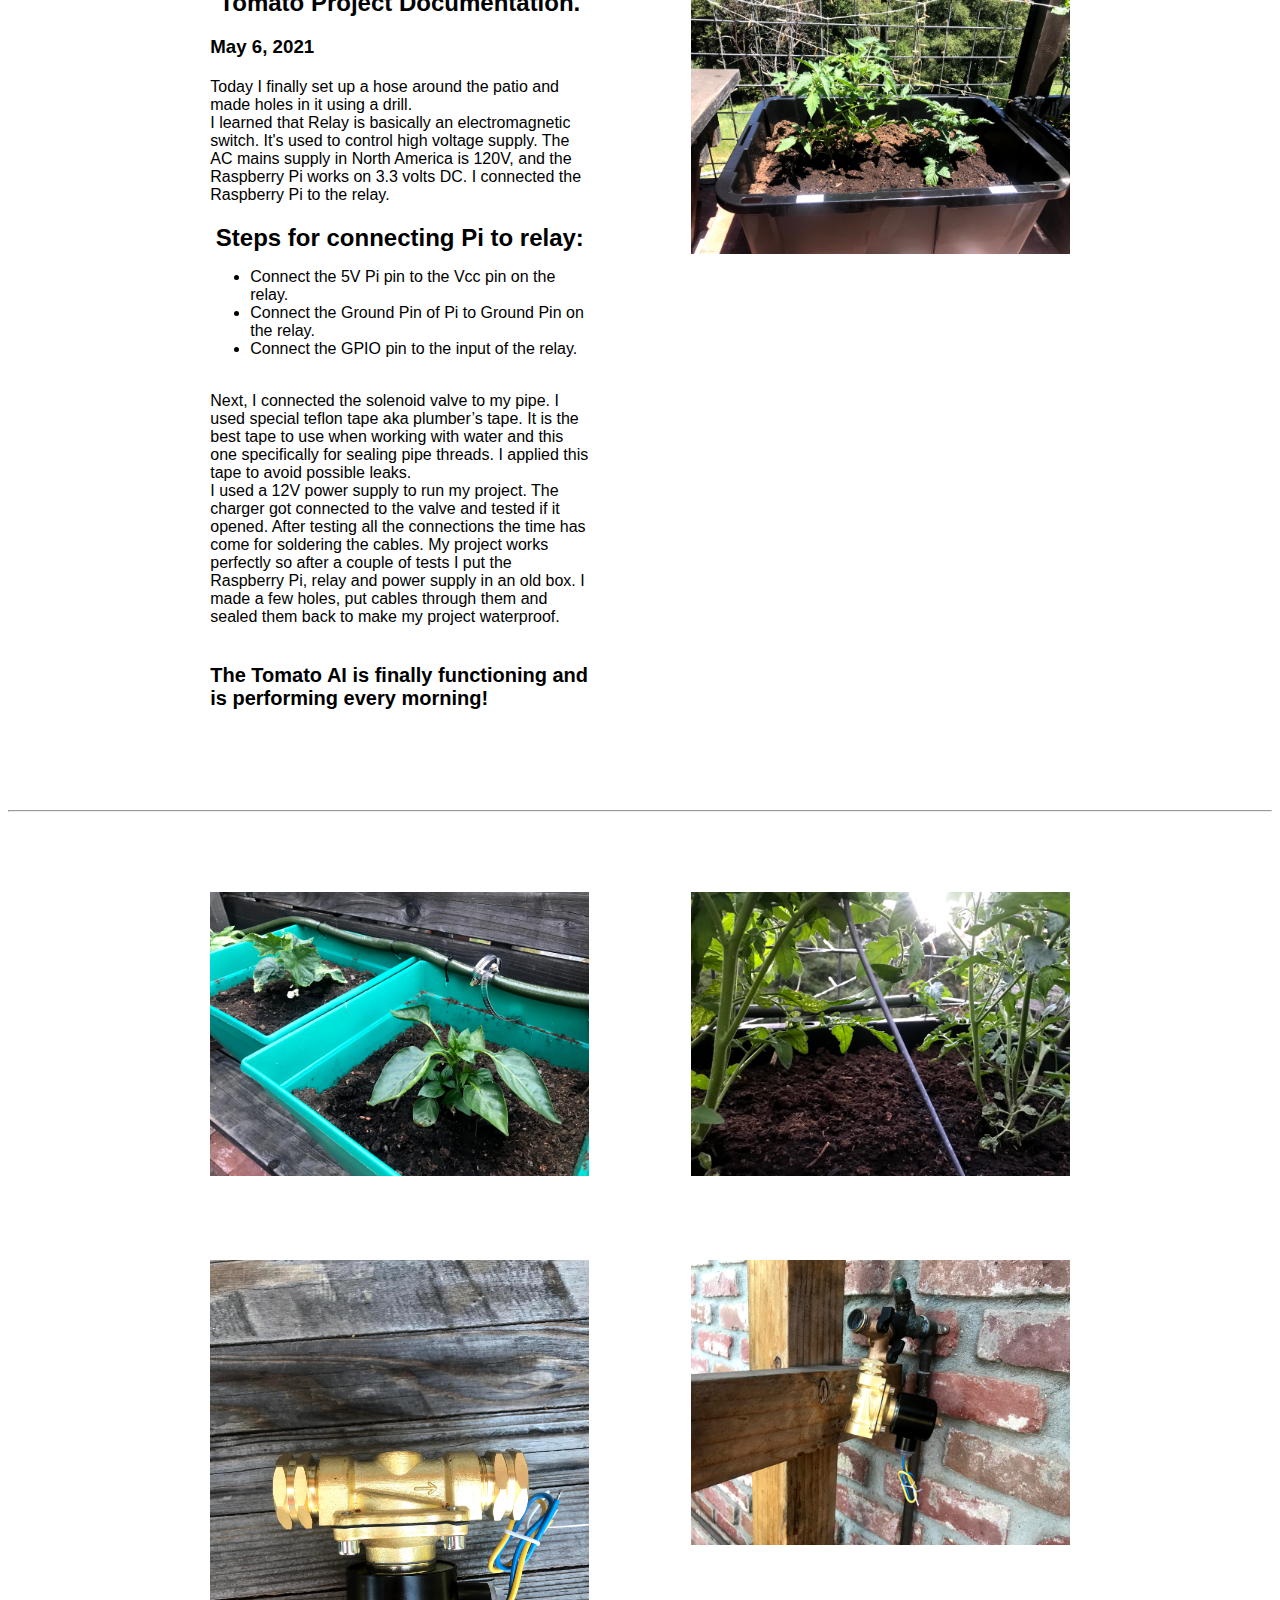
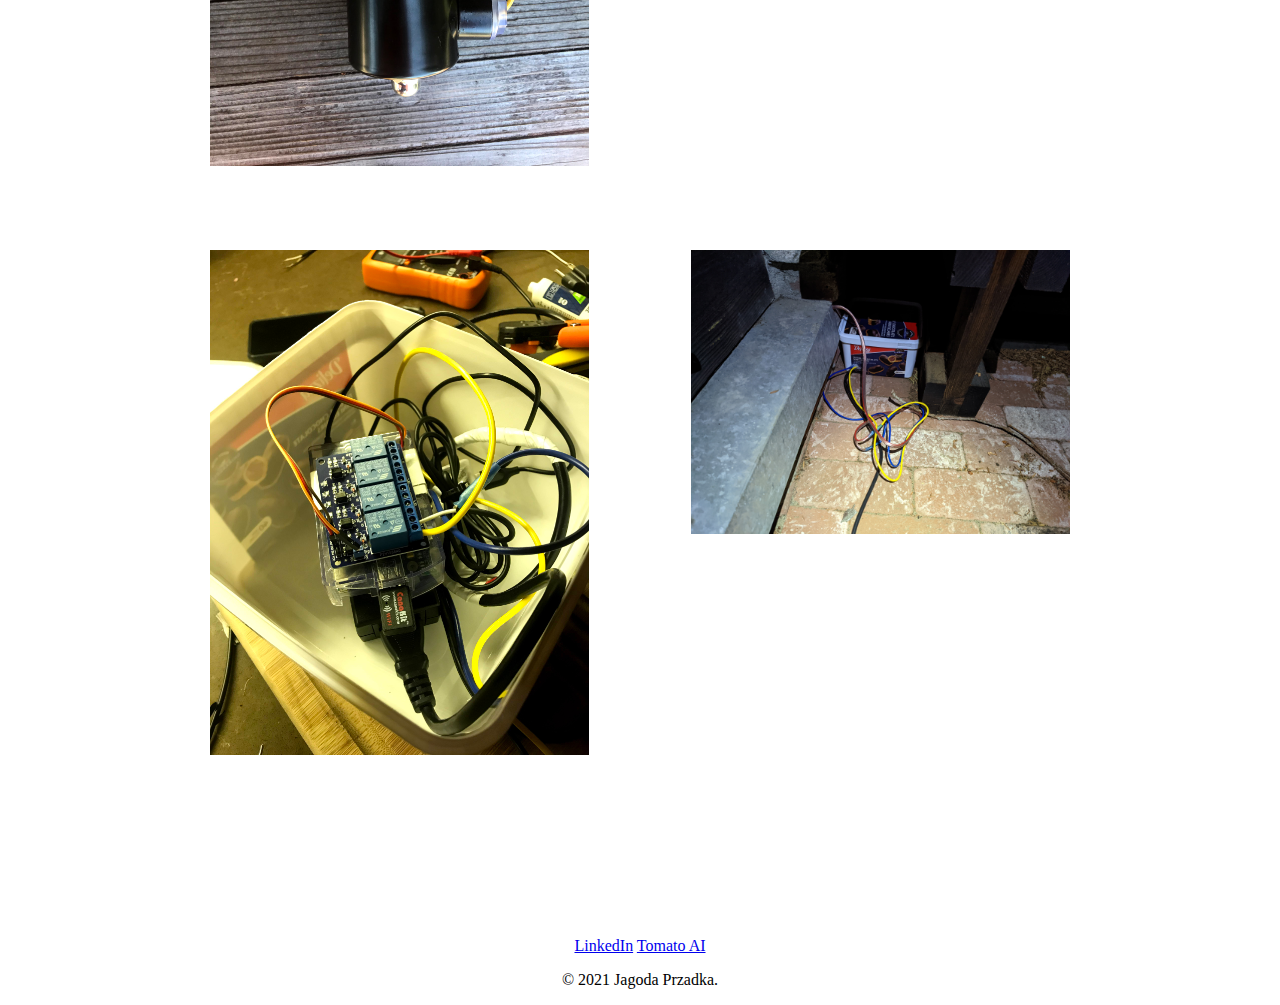
==== commit dc2723ee: "Add files via upload" ====
--- a/exercise.html
+++ b/exercise.html
@@ -17,6 +17,7 @@
         Home
       </a>
     </div>
+
     <div class="dropdown">
       <a class="btn btn-secondary dropdown-toggle" href="" role="button" id="dropdownMenuLink" data-bs-toggle="dropdown" aria-expanded="false">
         Projects
@@ -330,6 +331,13 @@
   <div class="last_img">
    <img class=intro_photo src="images/tom9.jpg" alt="">
    </div>
+</div>
+   <div class="bottom-container">
+     <a class="footer-link" href="https://www.linkedin.com/in/jagoda-przadka-a8b2781b2/">LinkedIn</a>
+     <!-- <a class="footer-link" href="https://twitter.com/">Twitter</a> -->
+     <a class="footer-link" href="exercise.html">Tomato AI</a>
+     <p class="copyright">© 2021 Jagoda Przadka.</p>
+   </div>
 
 <script src="https://cdn.jsdelivr.net/npm/bootstrap@5.0.1/dist/js/bootstrap.bundle.min.js" integrity="sha384-gtEjrD/SeCtmISkJkNUaaKMoLD0//ElJ19smozuHV6z3Iehds+3Ulb9Bn9Plx0x4" crossorigin="anonymous"></script>
 </body>
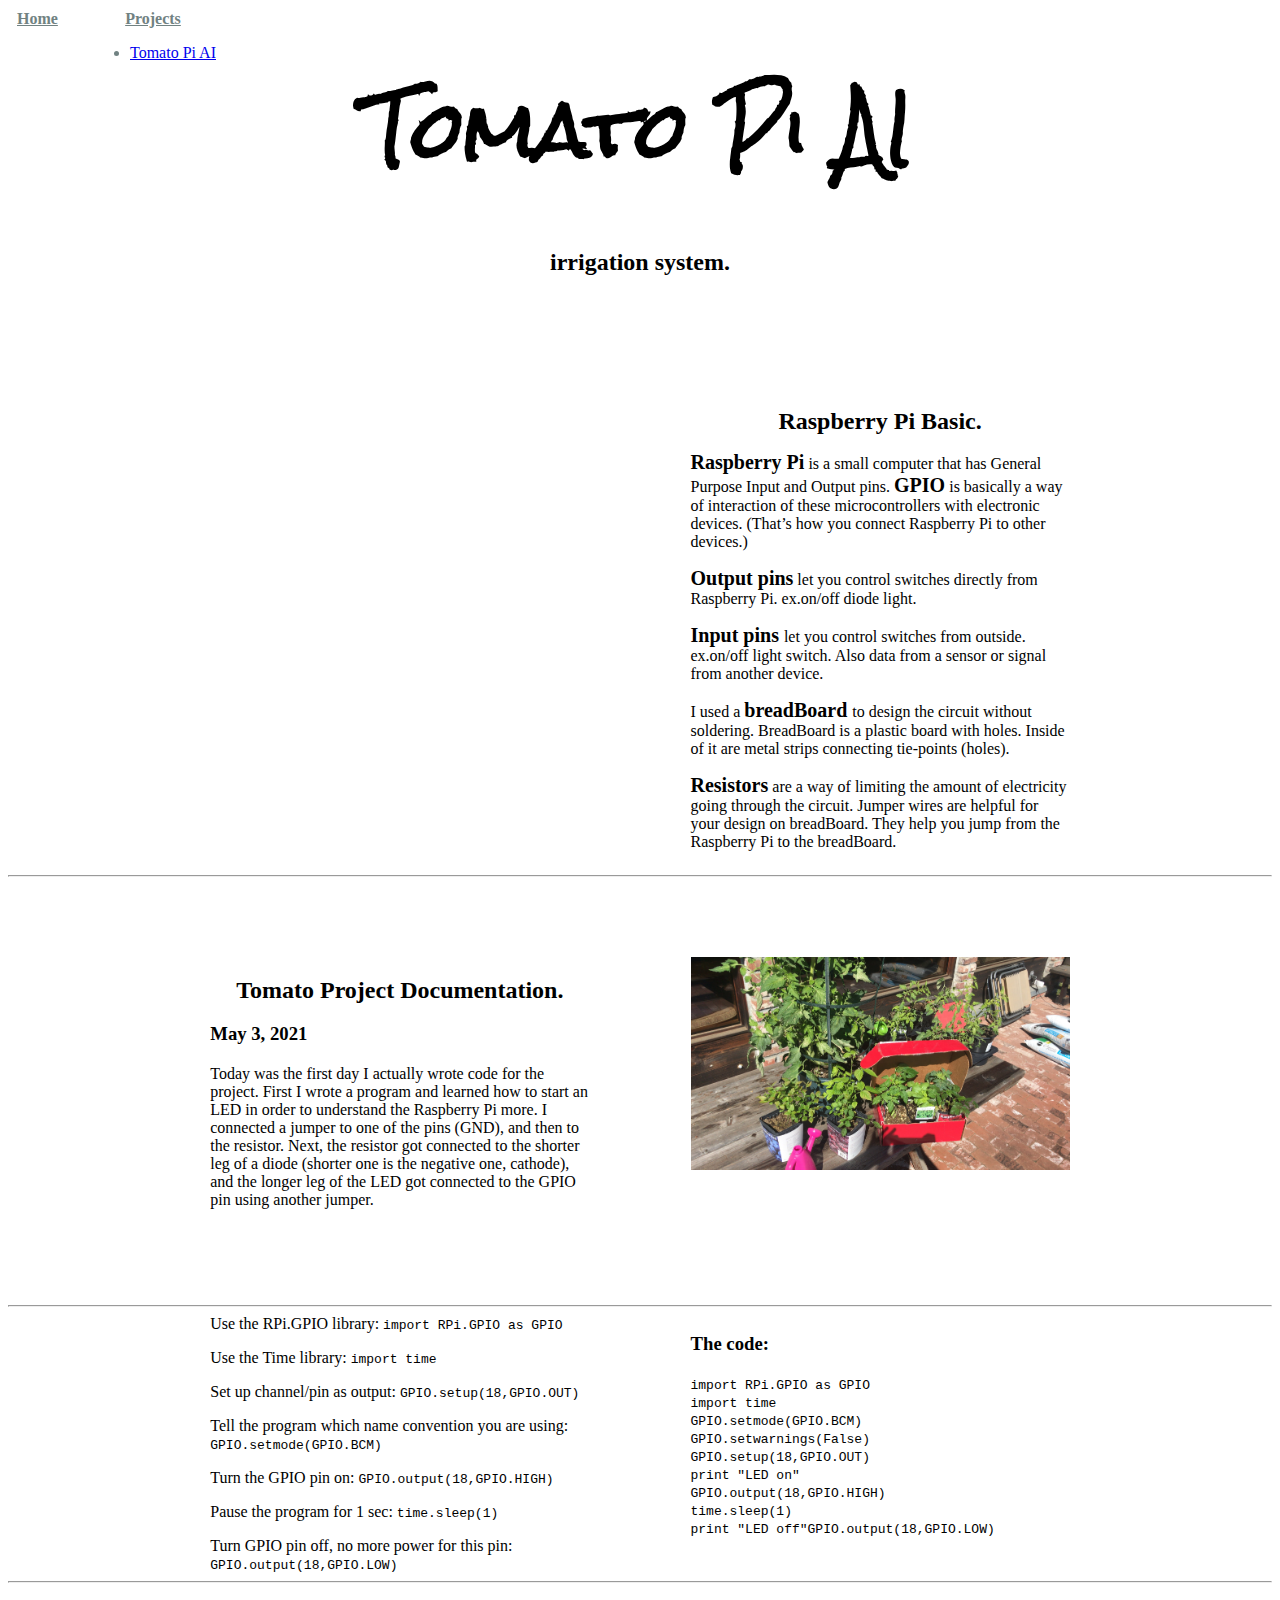
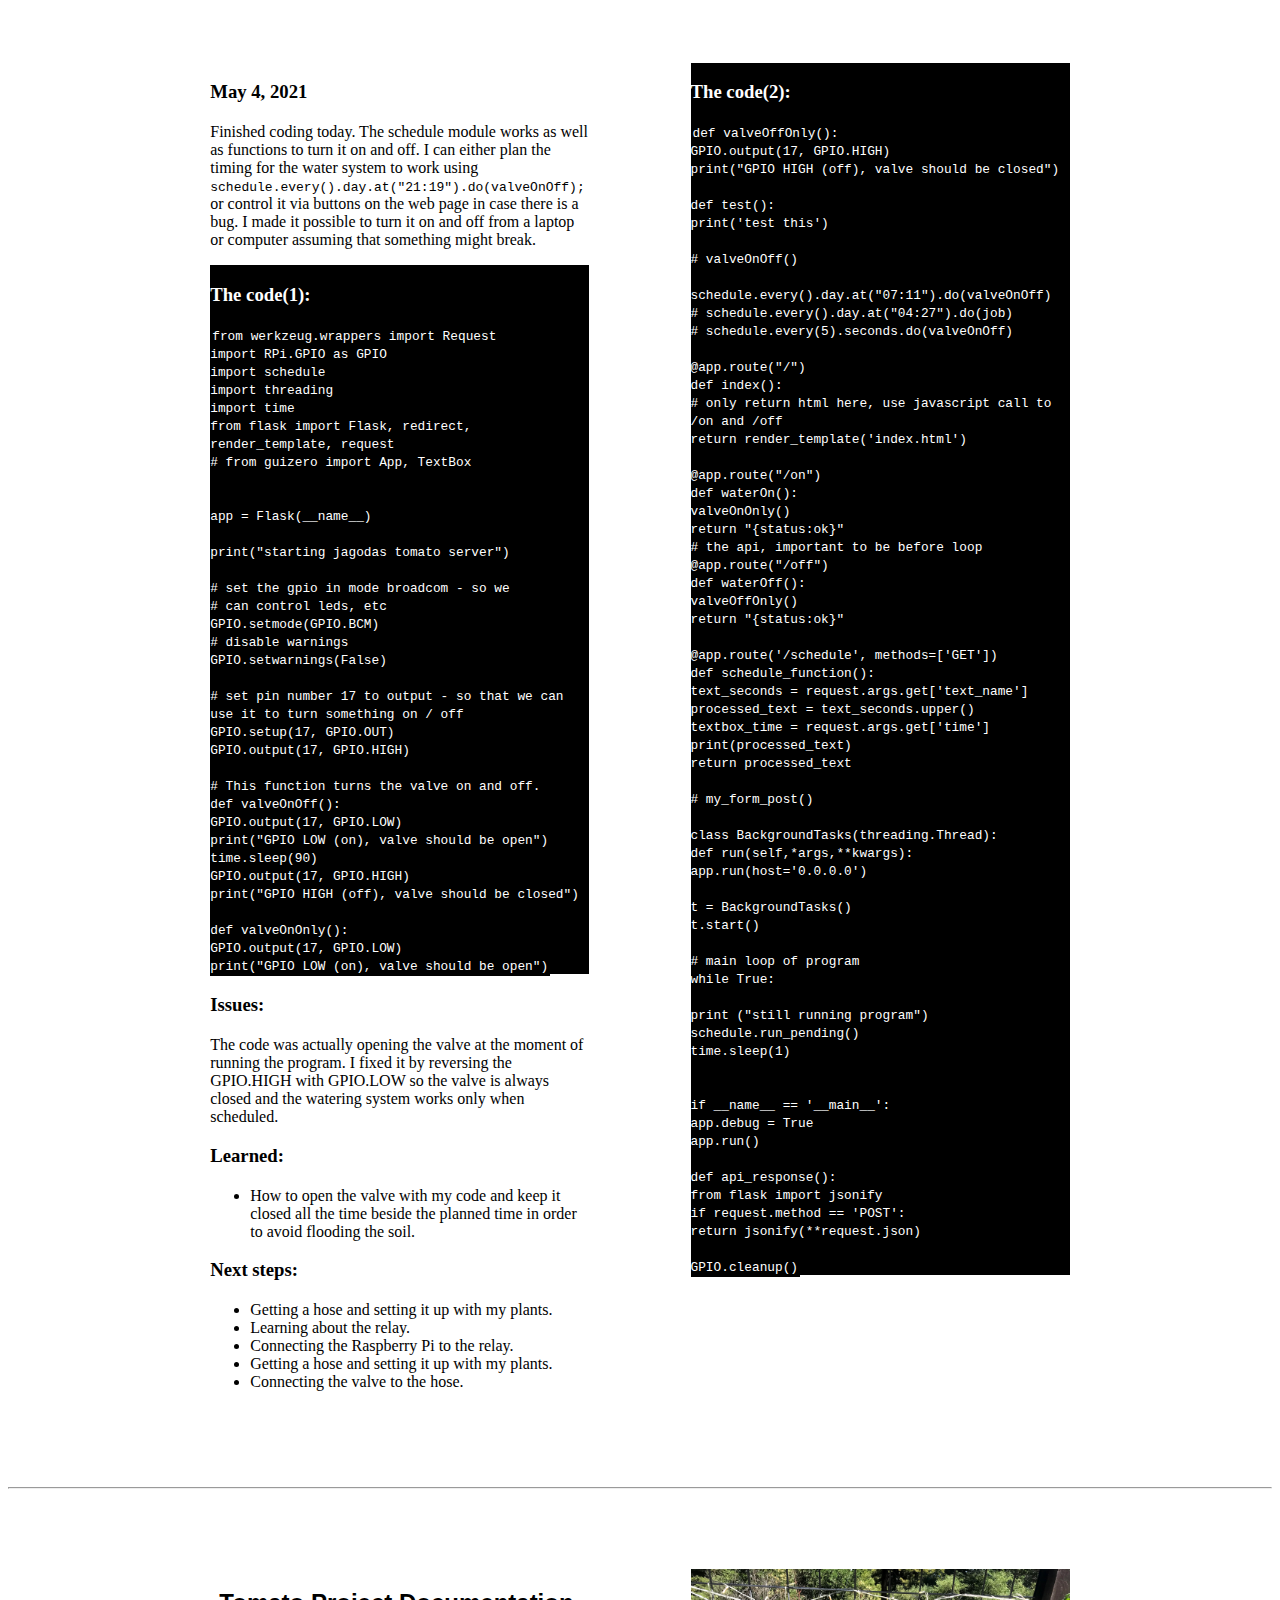
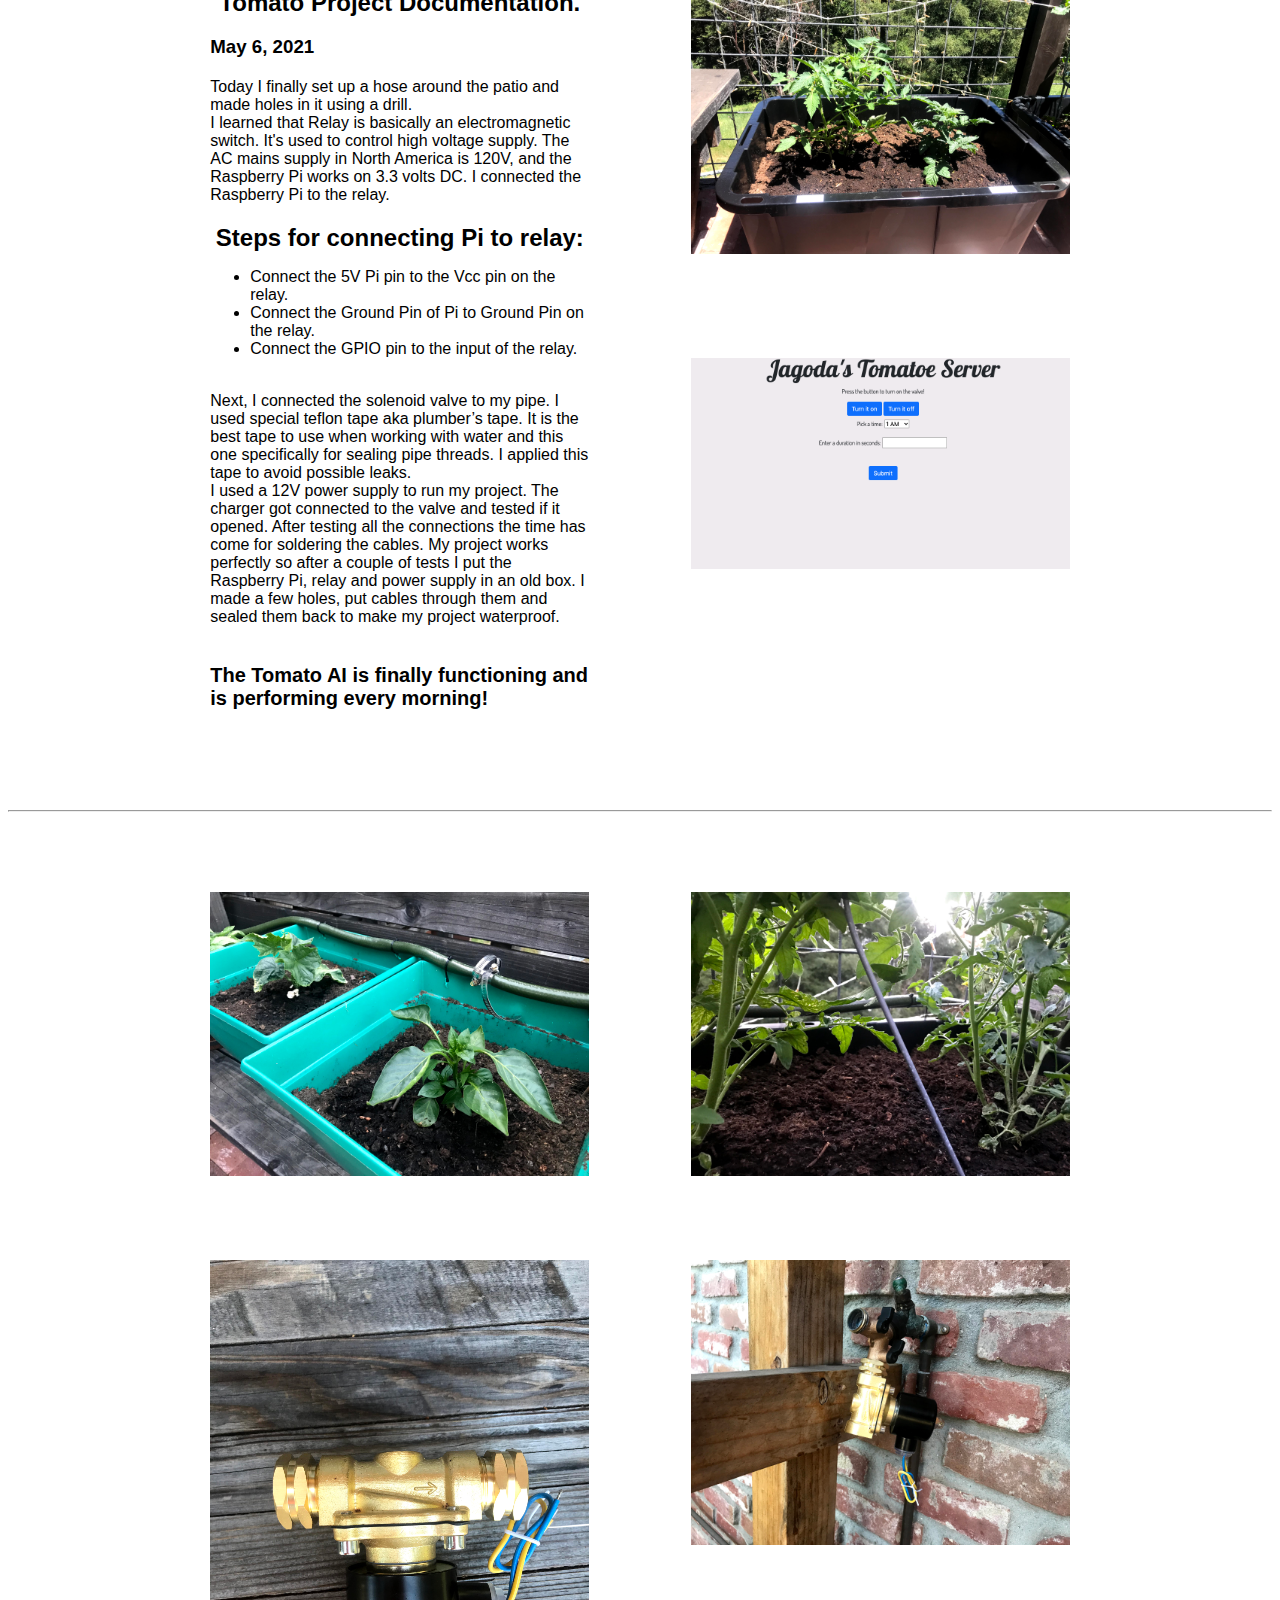
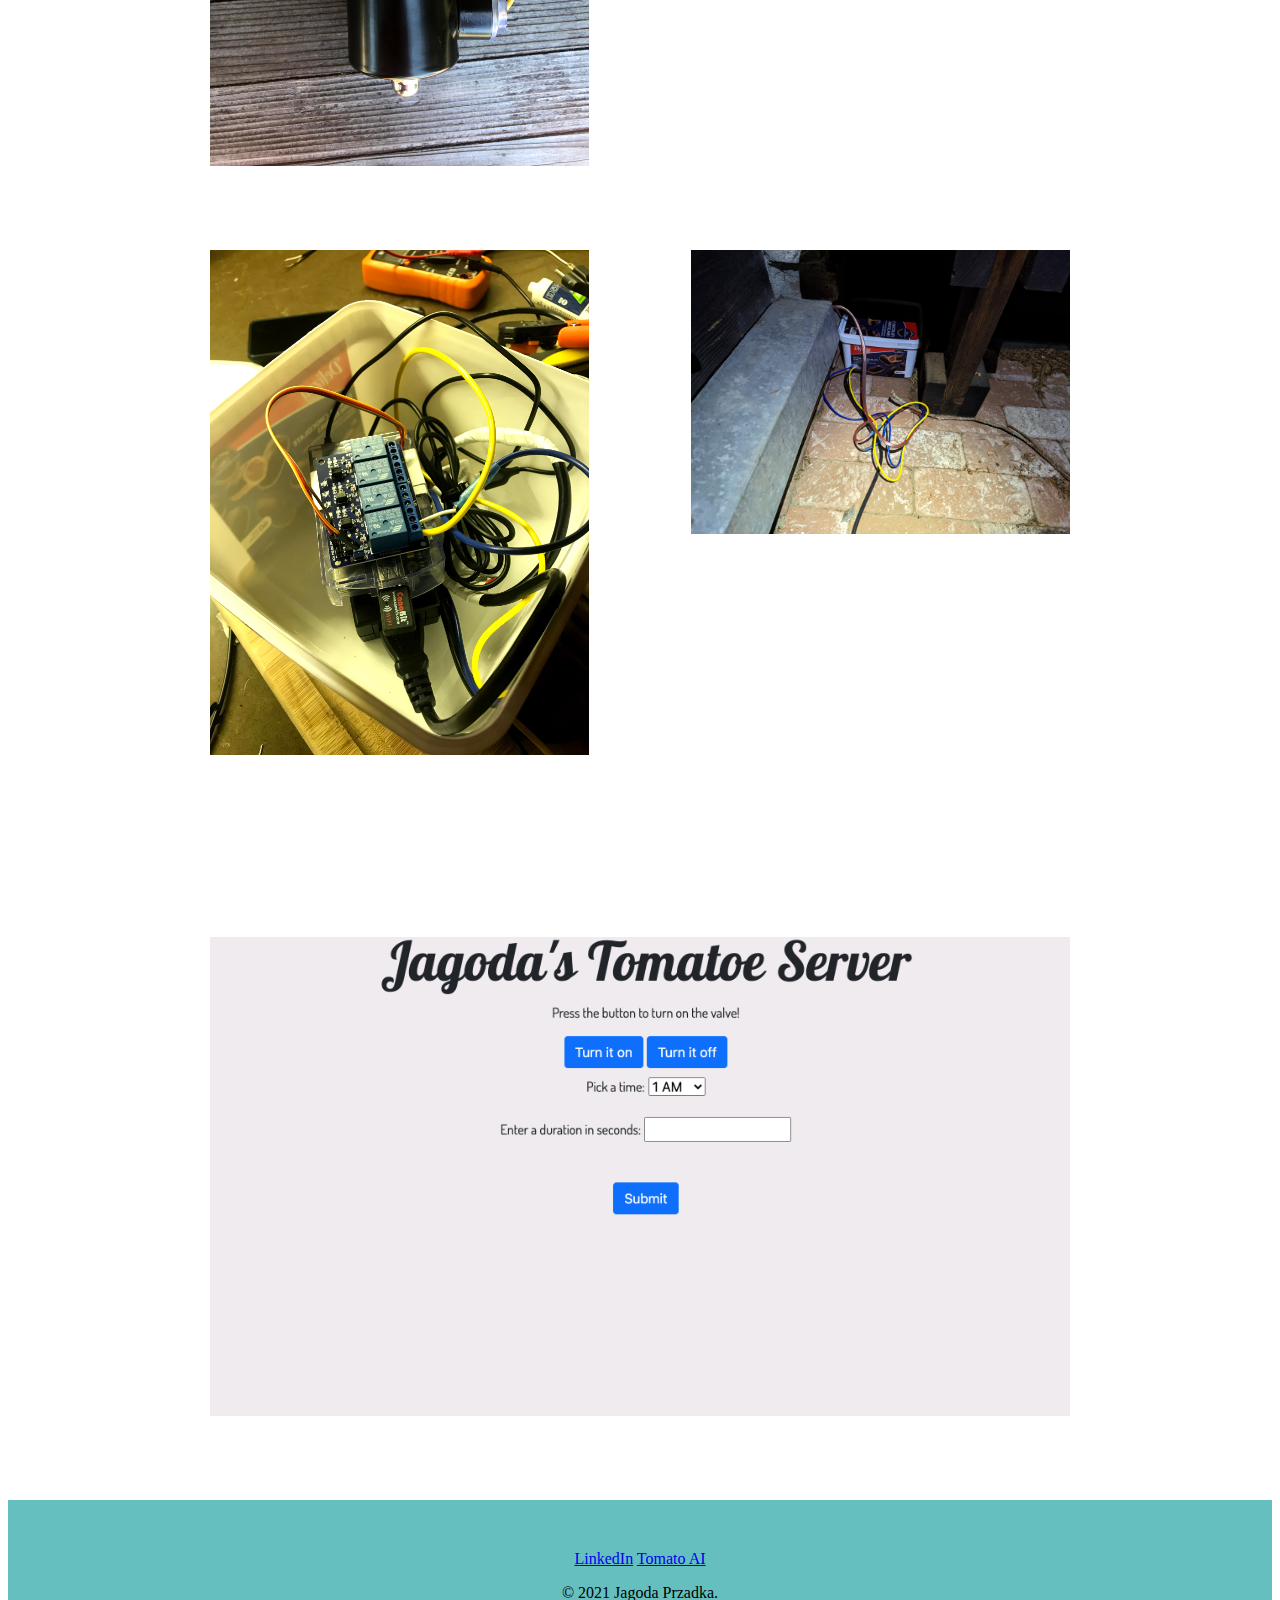
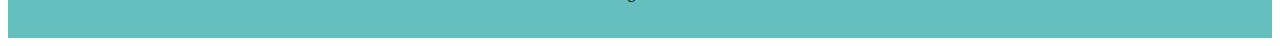
==== commit 68f4c244: "Add files via upload" ====
--- a/exercise.html
+++ b/exercise.html
@@ -296,6 +296,9 @@
 <div class="intro_img_container2">
  <img class=intro_photo src="images/tom2.jpg" alt="">
  </div>
+ <div class="intro_img_container2 server">
+  <img class=intro_photo src="images/server.png" alt="">
+  </div>
 
 </div>
 <hr>
@@ -330,6 +333,12 @@
 <div class="last_container">
   <div class="last_img">
    <img class=intro_photo src="images/tom9.jpg" alt="">
+   </div>
+</div>
+
+<div class="last_container">
+  <div class="last_img">
+   <img class=intro_photo src="images/server.png" alt="">
    </div>
 </div>
    <div class="bottom-container">
--- a/css/styles3.css
+++ b/css/styles3.css
@@ -248,3 +248,13 @@
   height: 100%;
   object-fit: cover;
 }
+
+.bottom-container{
+  background-color: #66bfbf;
+  margin-top: 60px;
+  width: 100%;
+  padding: 50px 0 20px;
+}
+.server{
+  margin-top: 100px;
+}
